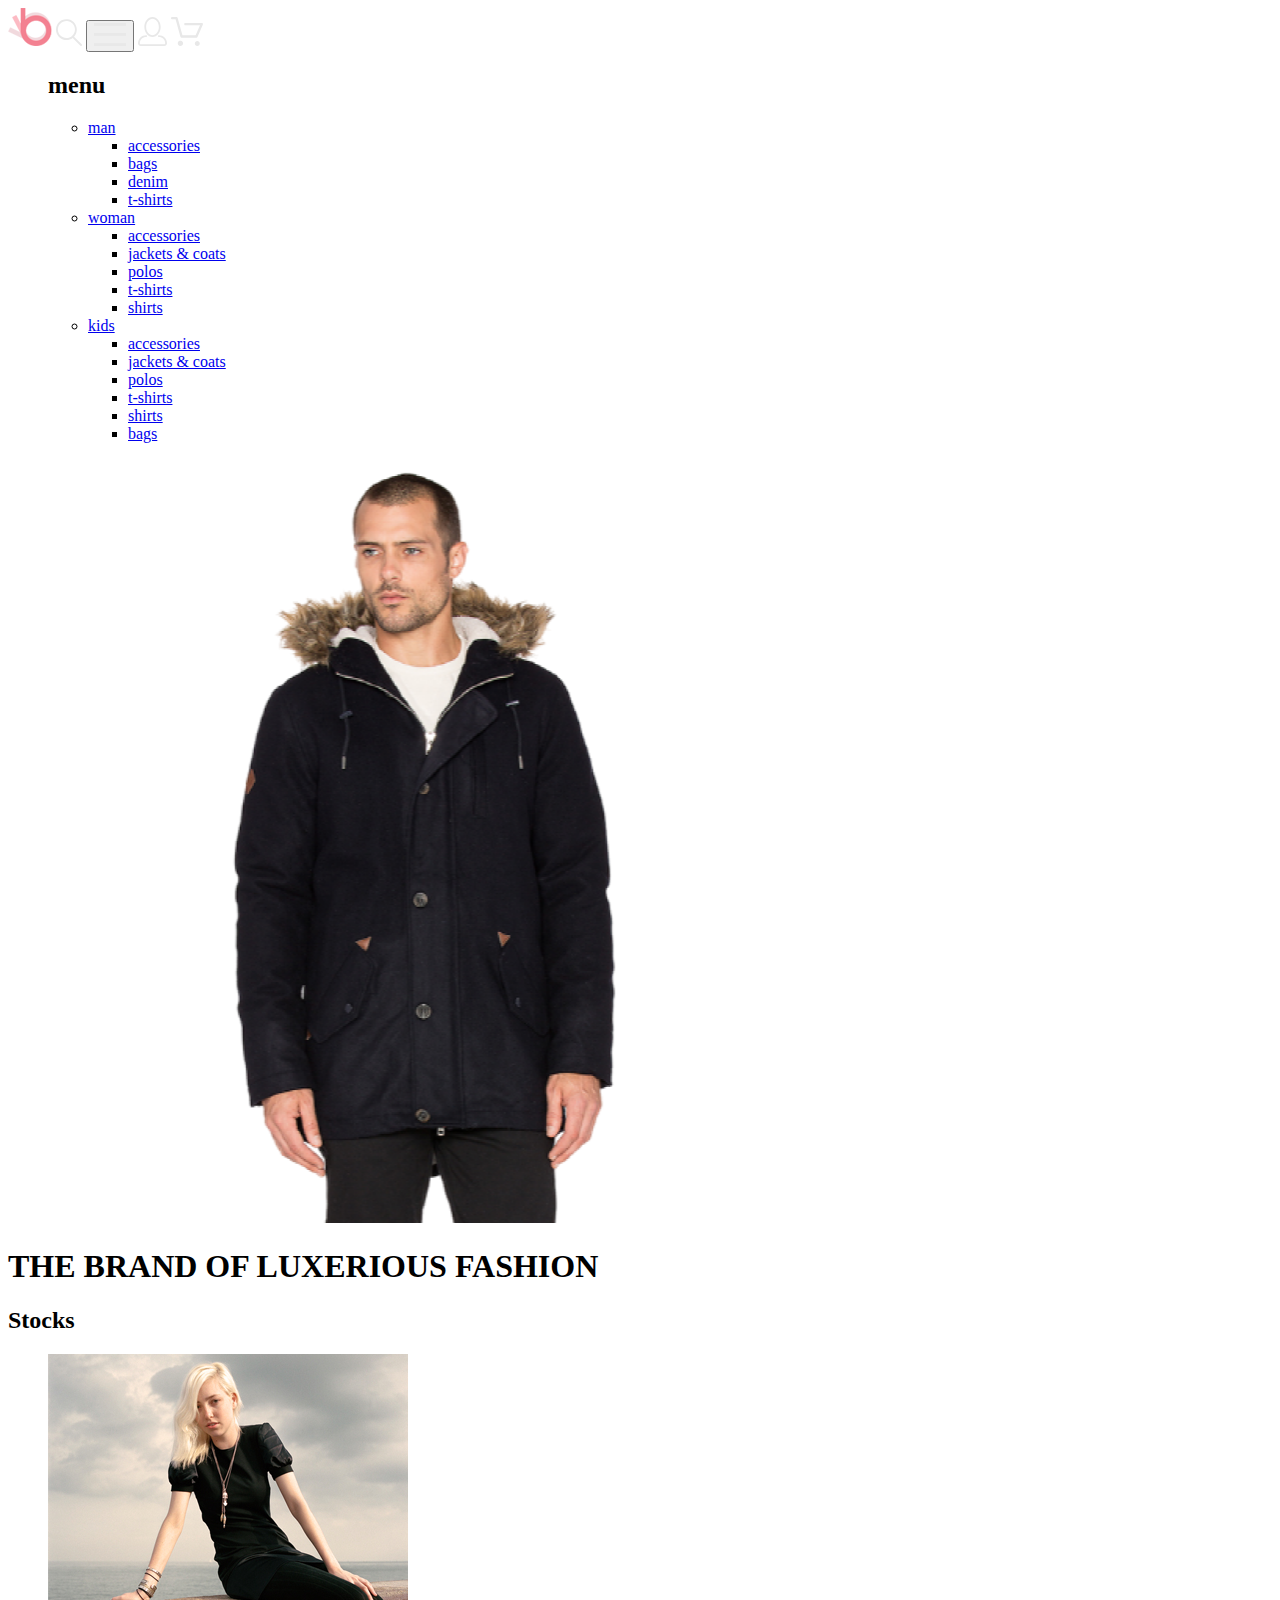
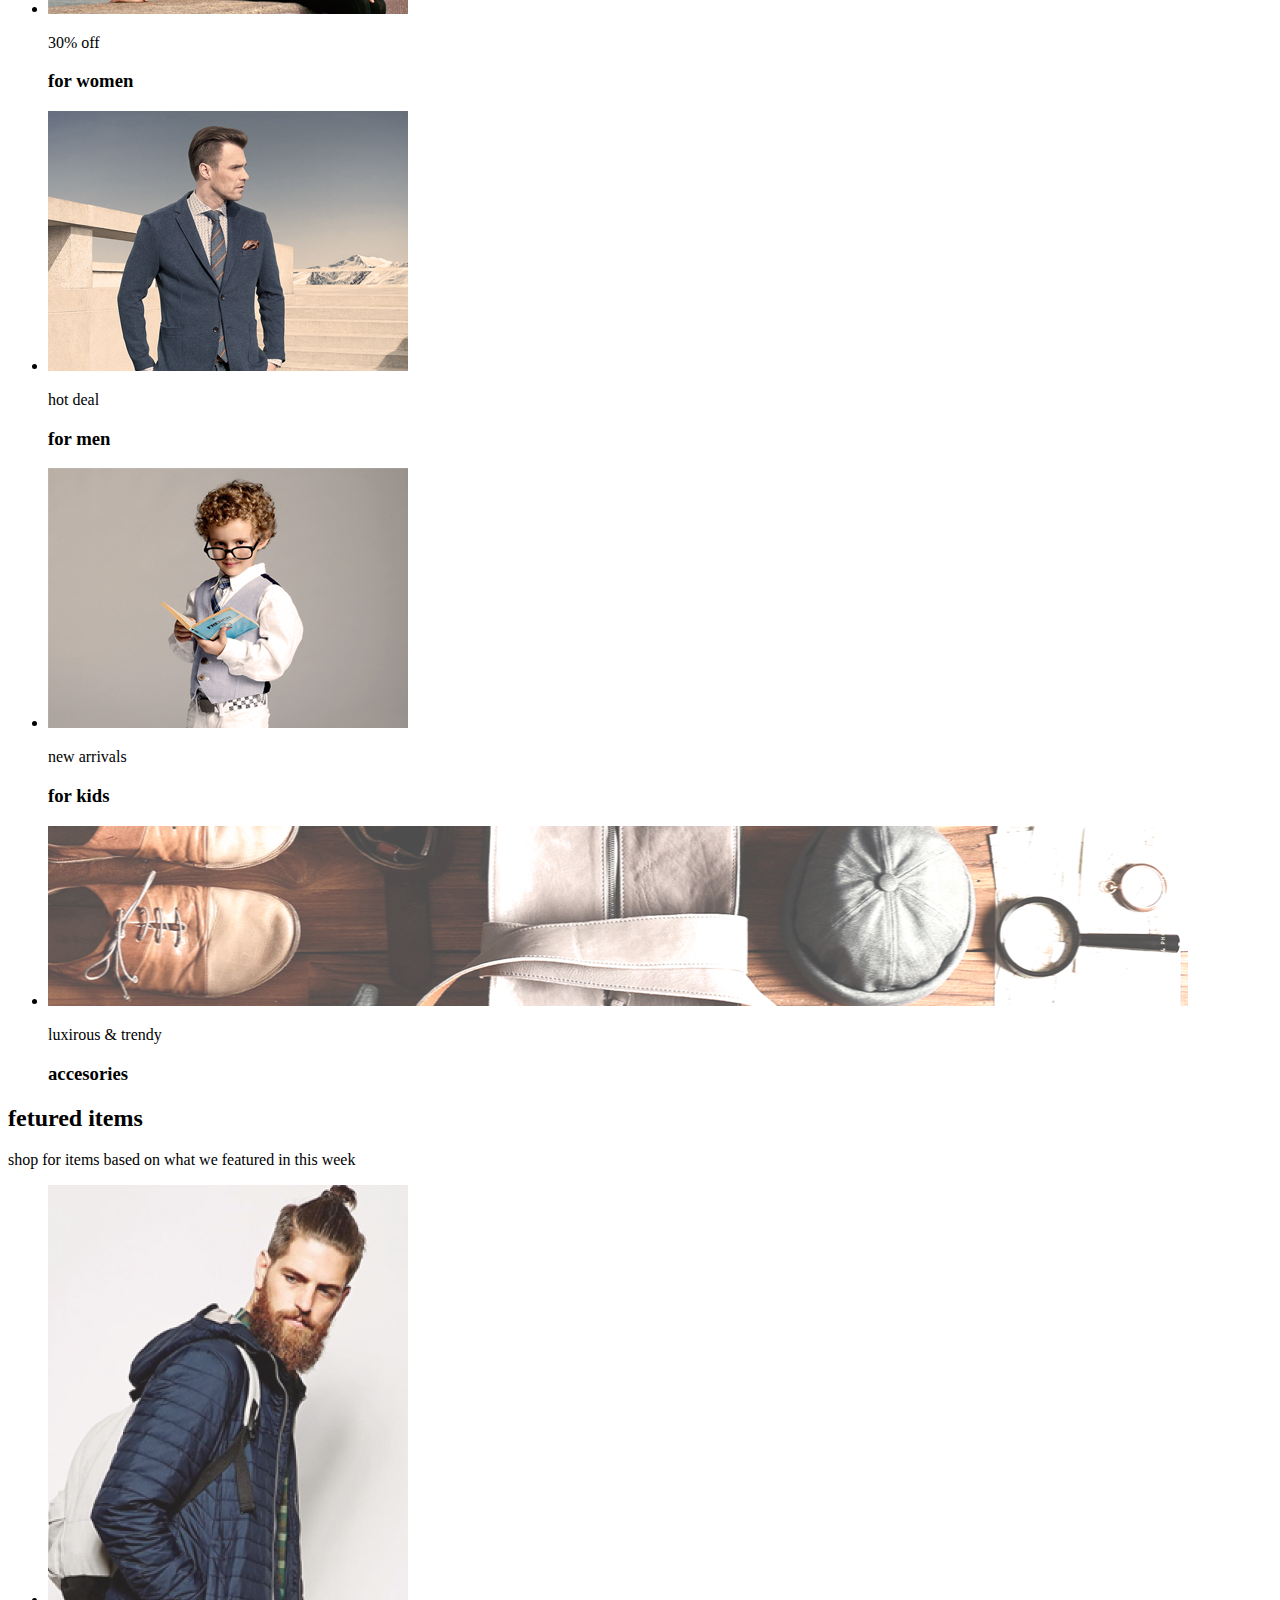
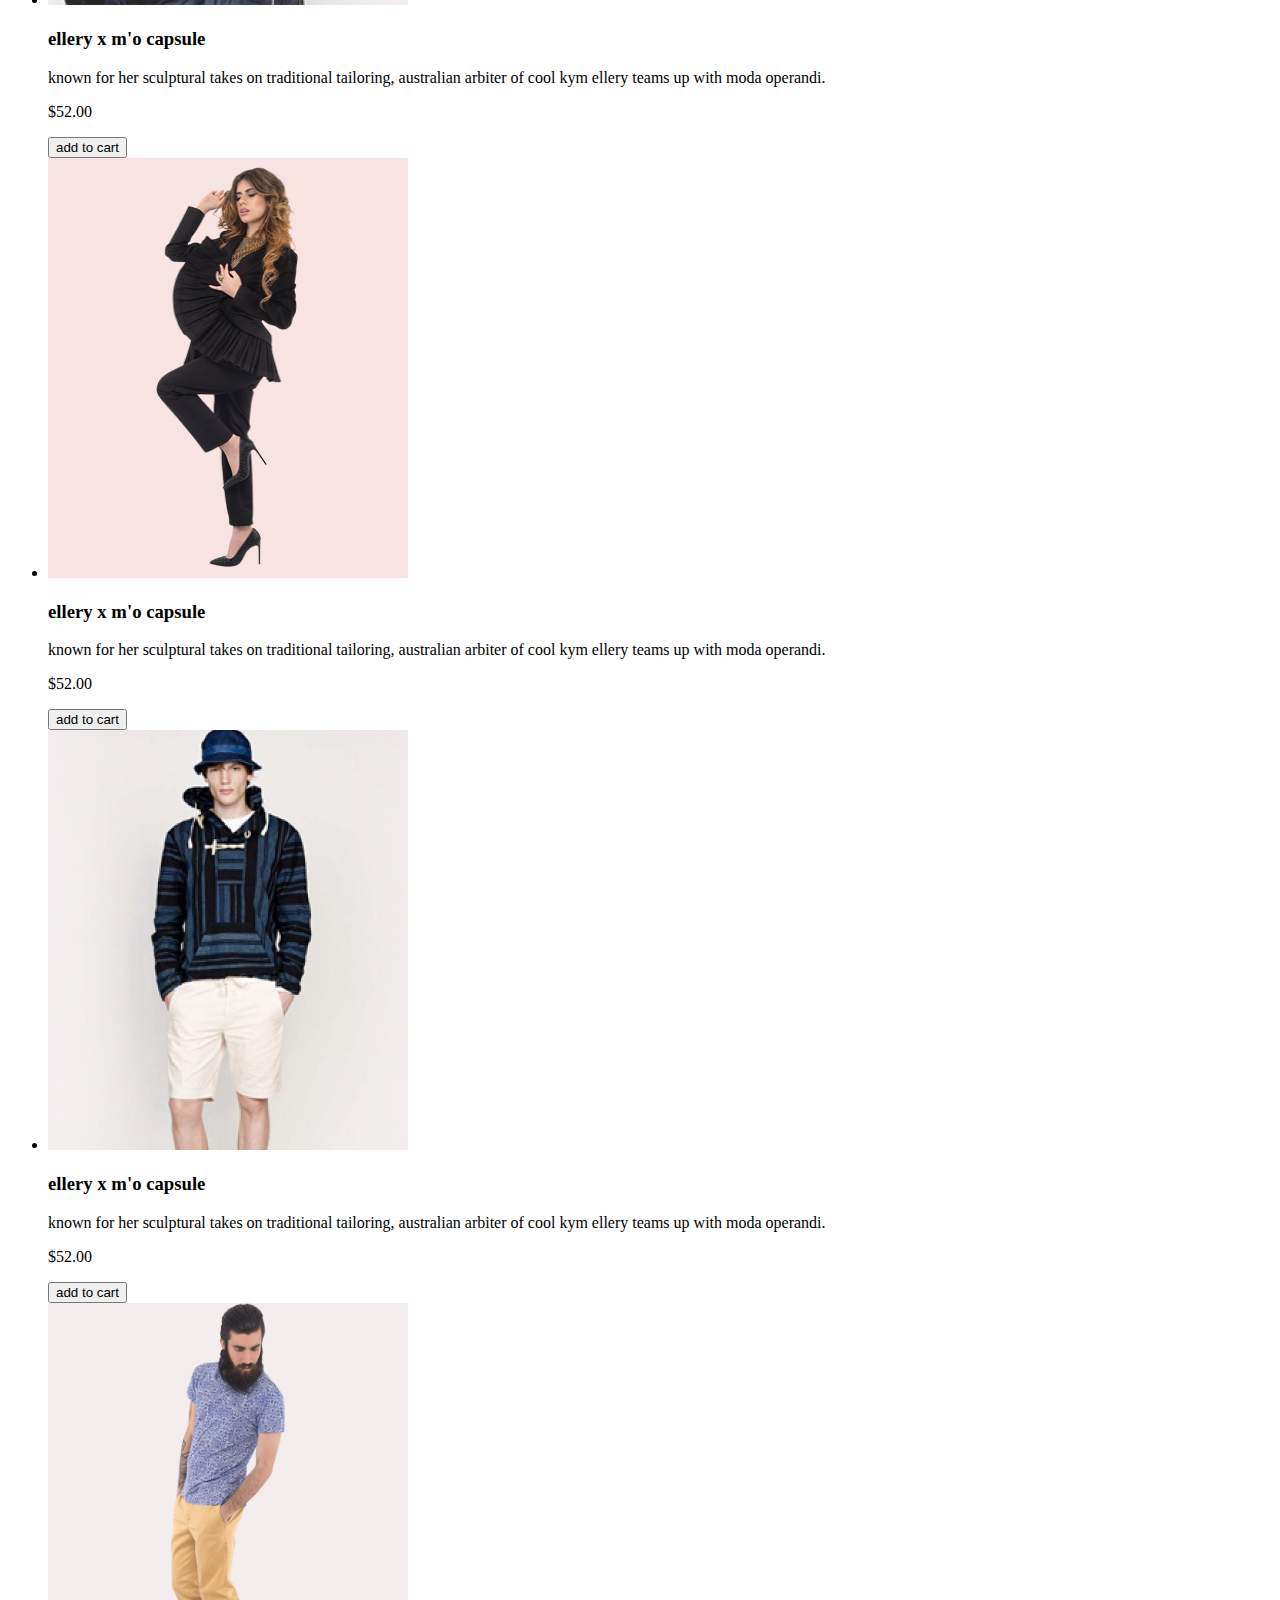
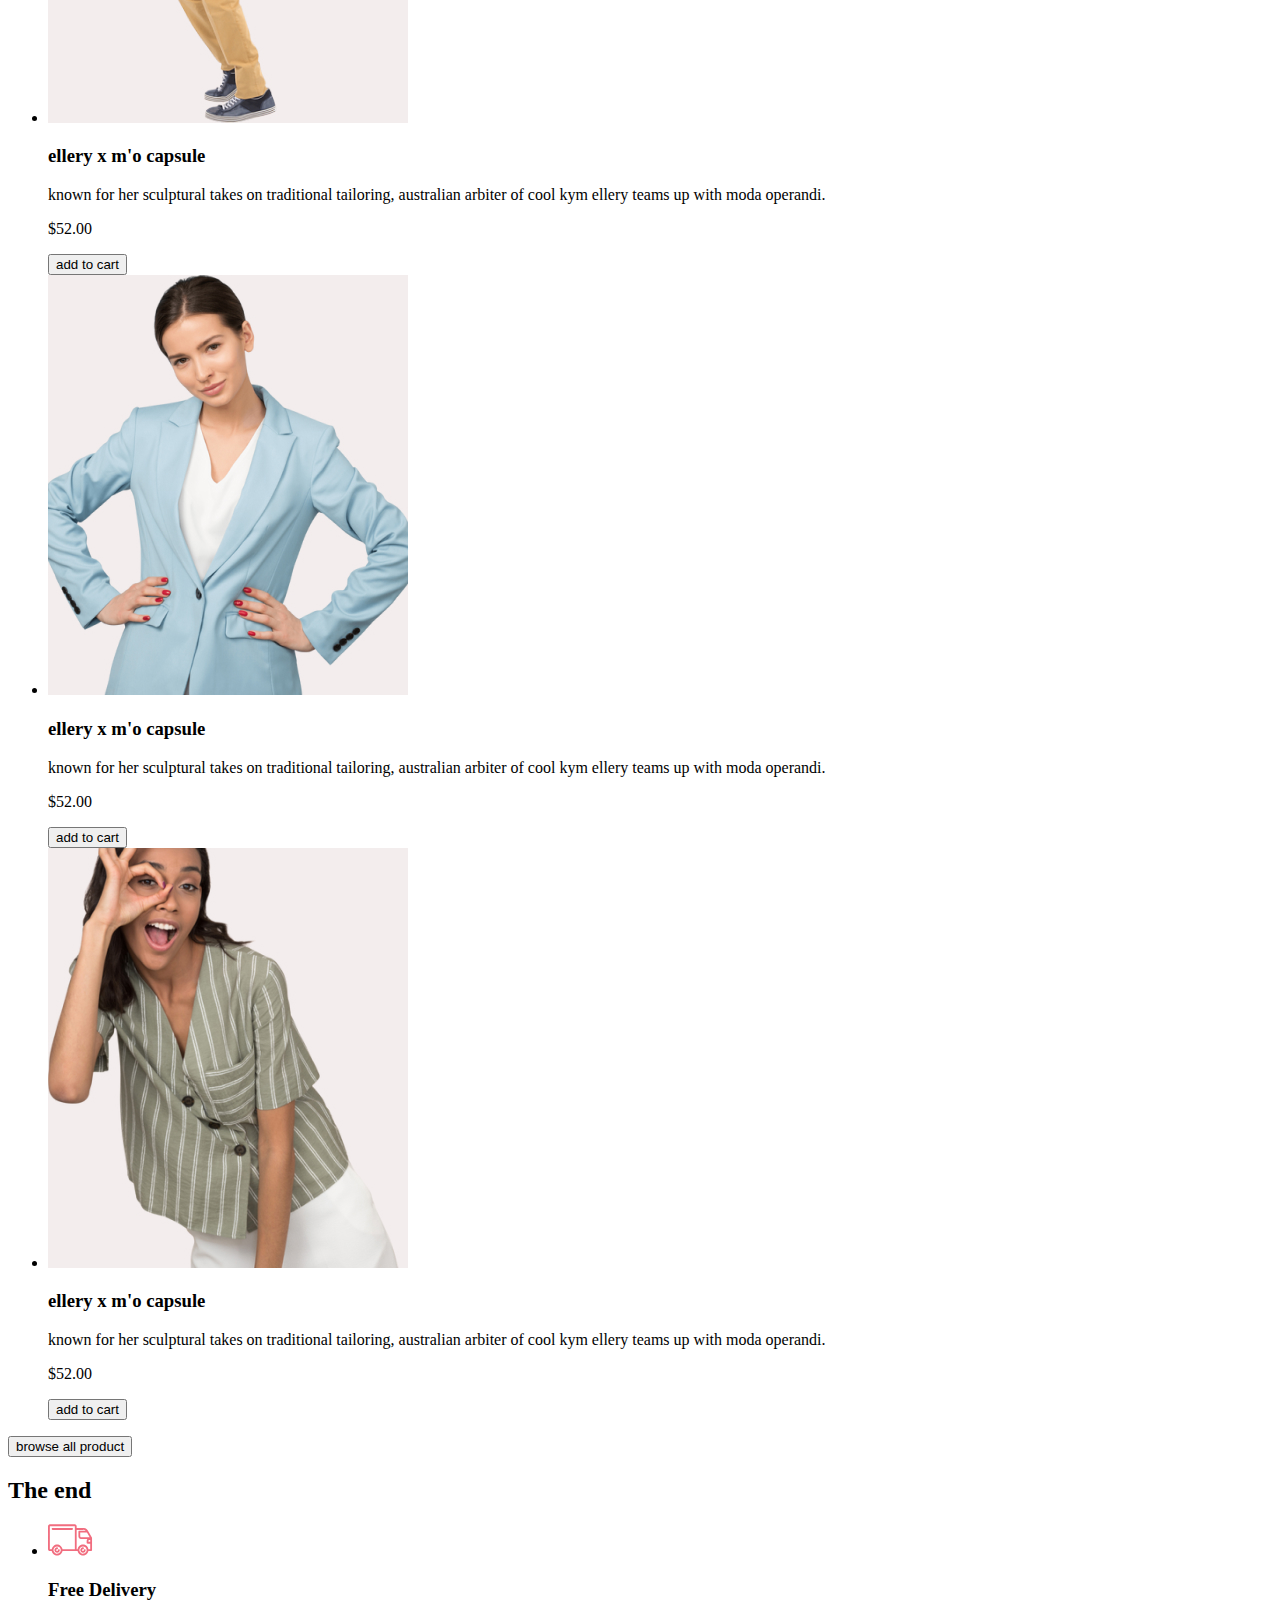
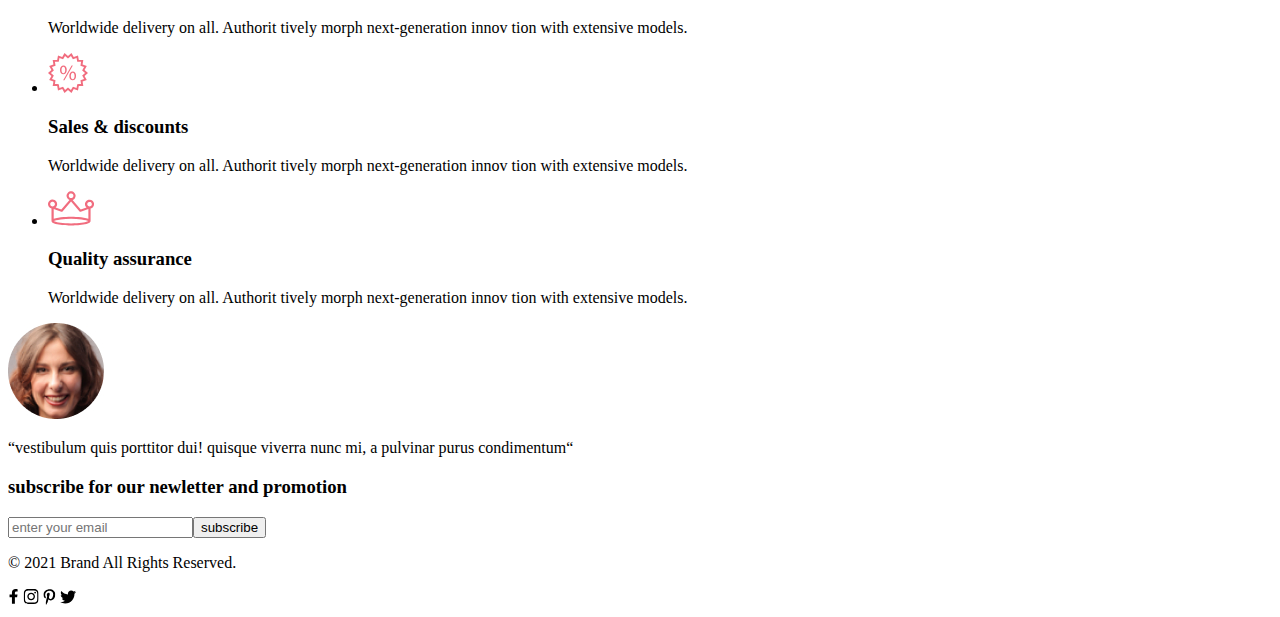
==== index.html @ 16bb8fae "first commit" ====
<!DOCTYPE html>
<html lang="en">

<head>
    <meta charset="UTF-8">
    <meta name="viewport" content="width=device-width, initial-scale=1.0">
    <title>Shop</title>
</head>

<body>

    <header>
        <nav>
            <img src="img/logo.svg" alt="logotype" width="44" height="38">
            <img src="img/lupa.svg" alt="Loupe" width="26" height="27">
            <button type="button"><img src="img/burger.svg" alt="burger" width="32" height="23"></button>
            <a href="#"><img src="img/person.svg" alt="registration" width="29" height="29"></a>
            <a href="#"><img src="img/basket.svg" alt="cart" width="32" height="29"></a>
            <menu>
                <h2>menu</h2>
                <ul>
                    <li><a href="#">man</a></li>
                    <ul>
                        <li><a href="#">accessories</a></li>
                        <li><a href="#">bags</a></li>
                        <li><a href="#">denim</a></li>
                        <li><a href="#">t-shirts</a></li>
                    </ul>
                    <li><a href="#">woman</a></li>
                    <ul>
                        <li><a href="#">accessories</a></li>
                        <li><a href="#">jackets & coats</a></li>
                        <li><a href="#">polos</a></li>
                        <li><a href="#">t-shirts</a></li>
                        <li><a href="#">shirts</a></li>
                    </ul>
                    <li><a href="#">kids</a></li>
                    <ul>
                        <li><a href="#">accessories</a></li>
                        <li><a href="#">jackets & coats</a></li>
                        <li><a href="#">polos</a></li>
                        <li><a href="#">t-shirts</a></li>
                        <li><a href="#">shirts</a></li>
                        <li><a href="#">bags</a></li>
                    </ul>
                </ul>
            </menu>
        </nav>

    </header>
    <main>
        <section>
            <img src="img/man.png" alt="man" width="800" height="764">
            <h1>THE BRAND
                OF LUXERIOUS FASHION</h1>
        </section>
        <h2>Stocks</h2>
        <ul>
            <li>
                <img src="img/for_women.jpg" alt="for_women" width="360" height="260">
                <p>30% off</p>
                <h3>for women</h3>
            </li>
            <li>
                <img src="img/for_men.jpg" alt="for_men" width="360" height="260">
                <p>hot deal</p>
                <h3>for men</h3>
            </li>
            <li>
                <img src="img/for_kids.jpg" alt="for_kids" width="360" height="260">
                <p>new arrivals </p>
                <h3>for kids</h3>
            </li>
            <li>
                <img src="img/ACCESORIES.jpg" alt="accesories" width="1140" height="180">
                <p>luxirous & trendy </p>
                <h3>accesories</h3>
            </li>
        </ul>
        <section>
            <h2>fetured items</h2>
            <p>shop for items based on what we featured in this week</p>
            <ul>
                <li>
                    <img src="img/product_1.jpg" alt="product_1" width="360" height="420">
                    <h3>ellery x m'o capsule</h3>
                    <p>known for her sculptural takes on traditional tailoring, australian arbiter of cool kym ellery
                        teams up with moda operandi.</p>
                    <p class="price">$52.00</p>
                    <button type="button">add to cart</button>
                </li>
                <li>
                    <img src="img/product_2.jpg" alt="product_2" width="360" height="420">
                    <h3>ellery x m'o capsule</h3>
                    <p>known for her sculptural takes on traditional tailoring, australian arbiter of cool kym ellery
                        teams up with moda operandi.</p>
                    <p class="price">$52.00</p>
                    <button type="button">add to cart</button>
                </li>
                <li>
                    <img src="img/product_3.jpg" alt="product_3" width="360" height="420">
                    <h3>ellery x m'o capsule</h3>
                    <p>known for her sculptural takes on traditional tailoring, australian arbiter of cool kym ellery
                        teams up with moda operandi.</p>
                    <p class="price">$52.00</p>
                    <button type="button">add to cart</button>
                </li>
                <li>
                    <img src="img/product_4.jpg" alt="product_4" width="360" height="420">
                    <h3>ellery x m'o capsule</h3>
                    <p>known for her sculptural takes on traditional tailoring, australian arbiter of cool kym ellery
                        teams up with moda operandi.</p>
                    <p class="price">$52.00</p>
                    <button type="button">add to cart</button>
                </li>
                <li>
                    <img src="img/product_5.jpg" alt="product_5" width="360" height="420">
                    <h3>ellery x m'o capsule</h3>
                    <p>known for her sculptural takes on traditional tailoring, australian arbiter of cool kym ellery
                        teams up with moda operandi.</p>
                    <p class="price">$52.00</p>
                    <button type="button">add to cart</button>
                </li>
                <li>
                    <img src="img/product_6.jpg" alt="product_6" width="360" height="420">
                    <h3>ellery x m'o capsule</h3>
                    <p>known for her sculptural takes on traditional tailoring, australian arbiter of cool kym ellery
                        teams up with moda operandi.</p>
                    <p class="price">$52.00</p>
                    <button type="button">add to cart</button>
                </li>
            </ul>
            <button type="button">browse all product</button>
        </section>

    </main>
    <footer>
        <h2>The end</h2>
        <div class="darkside">
            <ul>
                <li>
                    <img src="img/delivery.svg" alt="delivery" width="45" height="32">
                    <h3>Free Delivery</h3>
                    <p>Worldwide delivery on all. Authorit tively morph next-generation innov tion with extensive
                        models.</p>
                </li>
                <li>
                    <img src="img/sales.svg" alt="sales" width="40" height="40">
                    <h3>Sales & discounts</h3>
                    <p>Worldwide delivery on all. Authorit tively morph next-generation innov tion with extensive
                        models.</p>
                </li>
                <li>
                    <img src="img/quality.svg" alt="quality" width="47" height="35">
                    <h3>Quality assurance</h3>
                    <p>Worldwide delivery on all. Authorit tively morph next-generation innov tion with extensive
                        models.</p>
                </li>
            </ul>
        </div>
        <div class="whiteside">
            <img src="img/girl.jpg" alt="girl" width="96" height="96">
            <p>“vestibulum quis porttitor dui! quisque viverra nunc mi, a pulvinar purus condimentum“</p>
            <h3>subscribe
                for our newletter and promotion</h3>
            <input type="text" placeholder="enter your email"><button type="submit">subscribe</button>
        </div>
        <div class="downside">
            <p>© 2021 Brand All Rights Reserved.</p>
            <a href="#"><img src="img/facebook.svg" alt="facebook"></a>
            <a href="#"><img src="img/instagram.svg" alt="instagram"></a>
            <a href="#"><img src="img/pinterest.svg" alt="pinterest"></a>
            <a href="#"><img src="img/twitter.svg" alt="twitter"></a>
        </div>
    </footer>
</body>

</html>
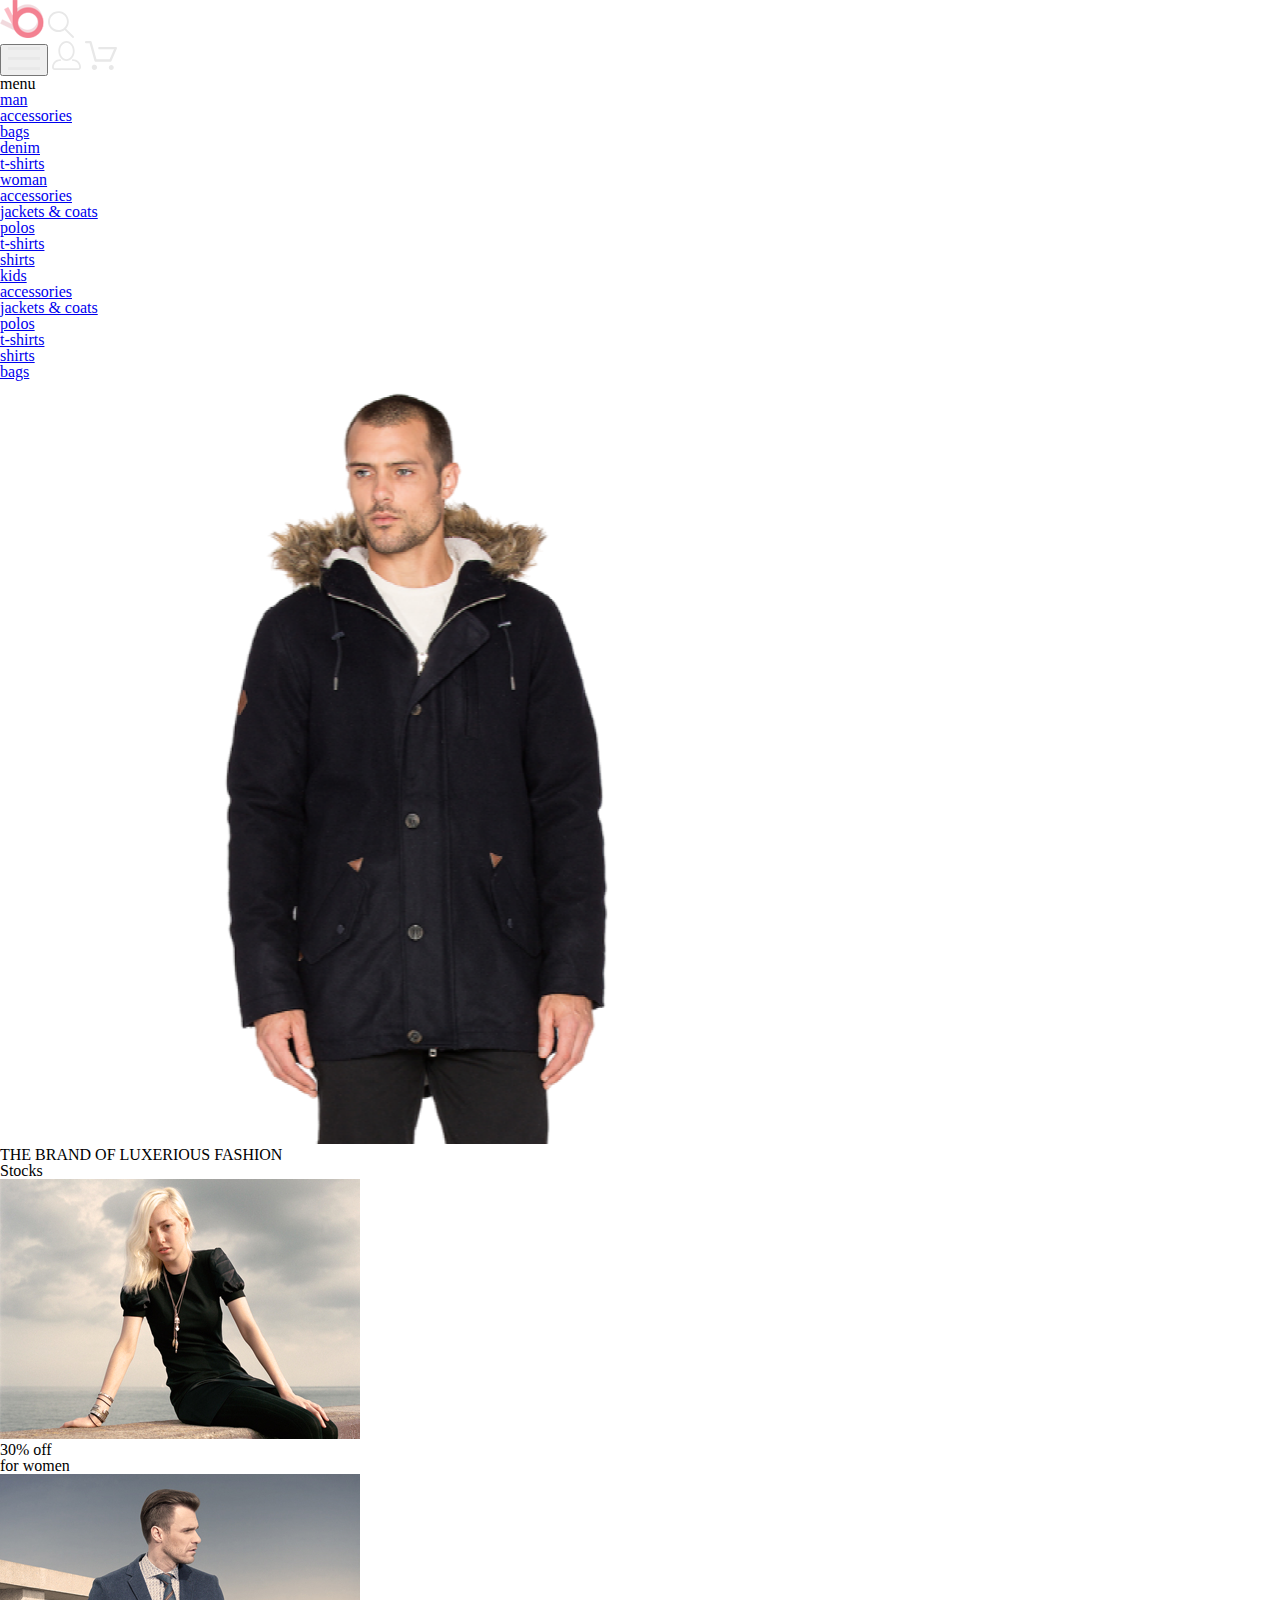
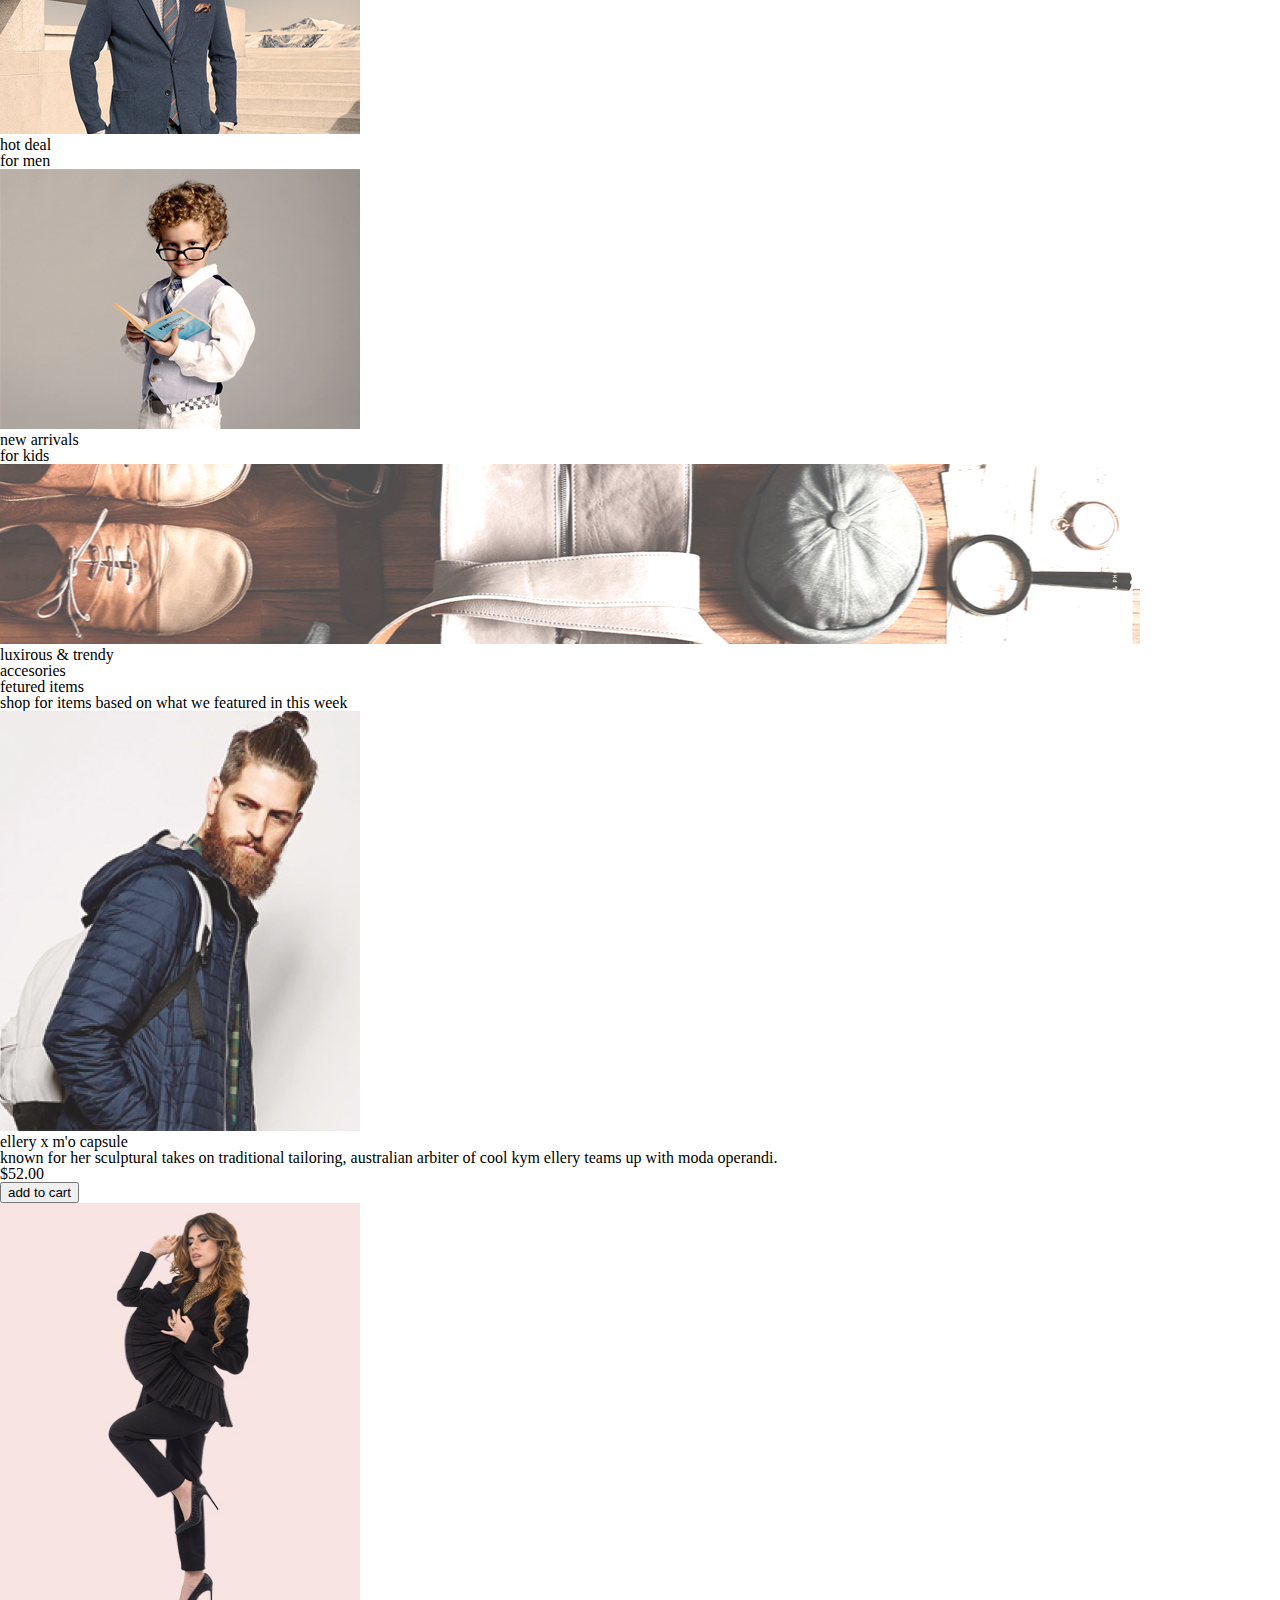
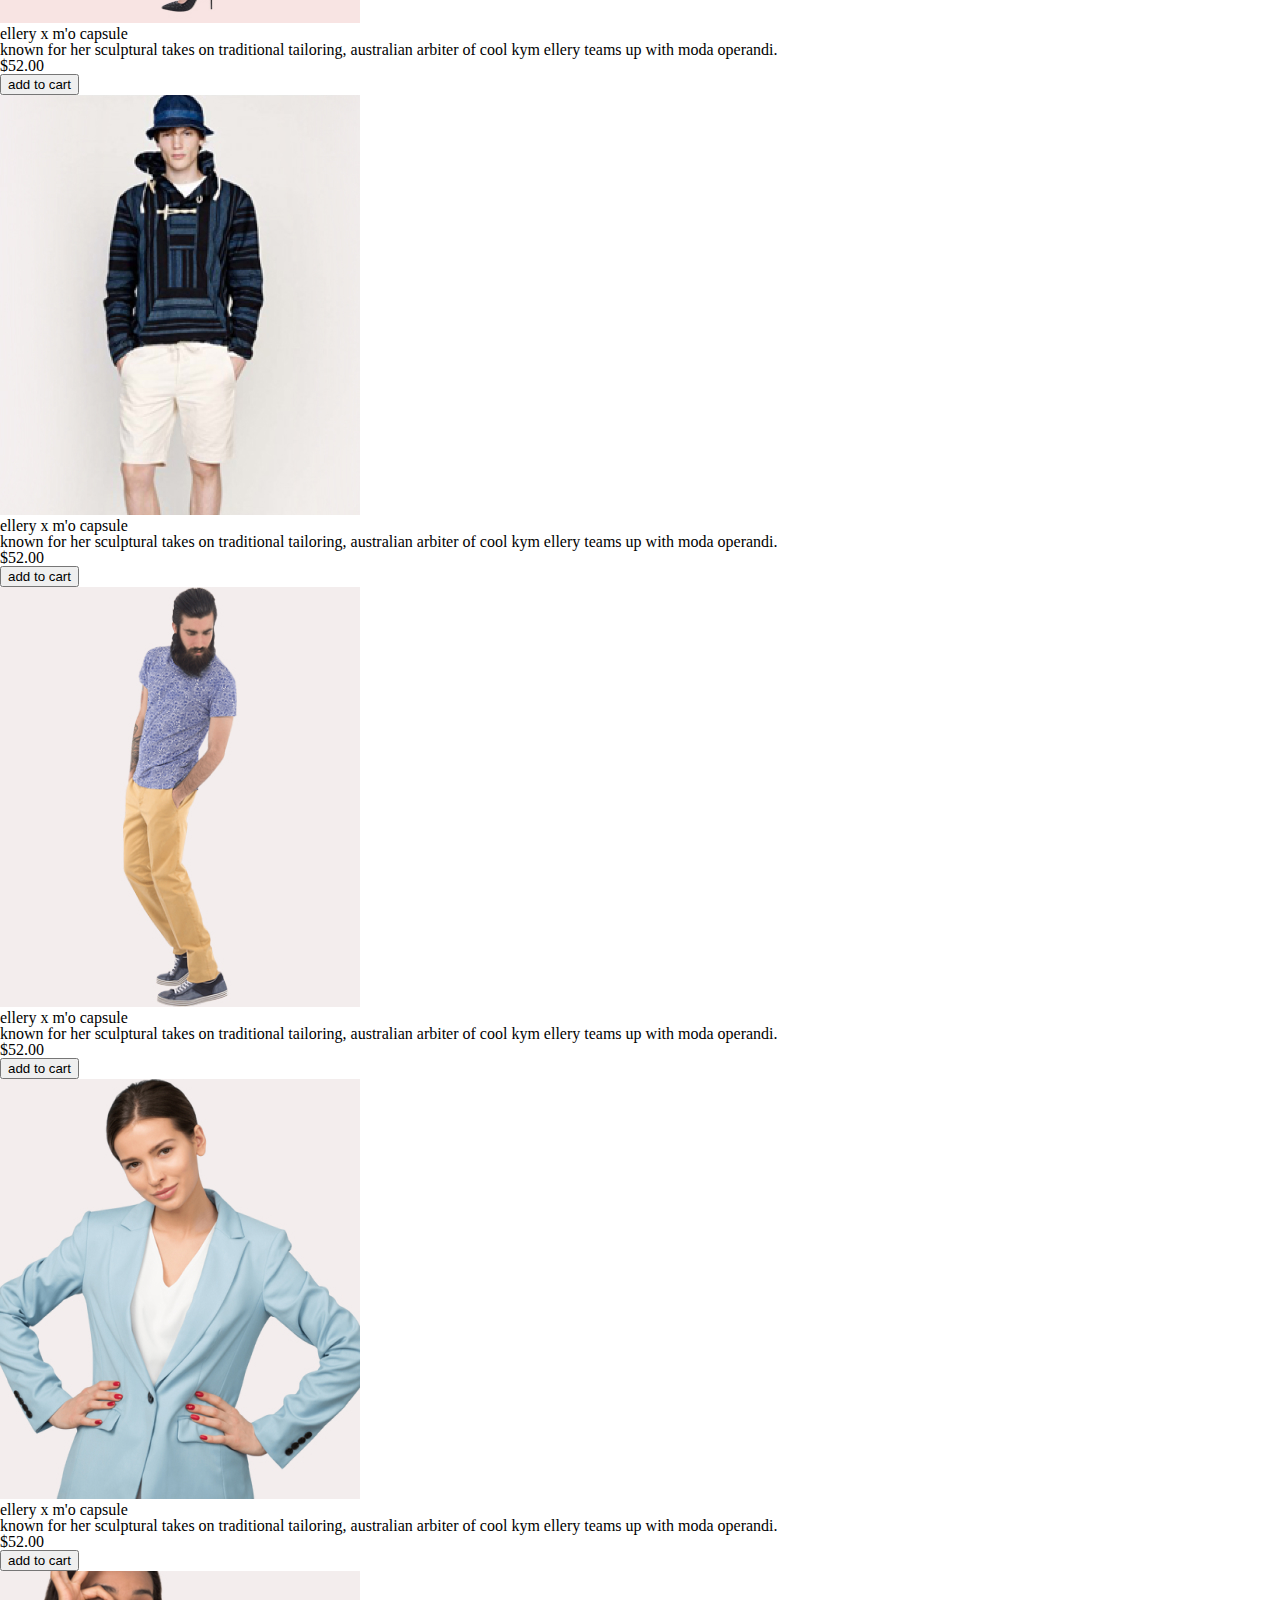
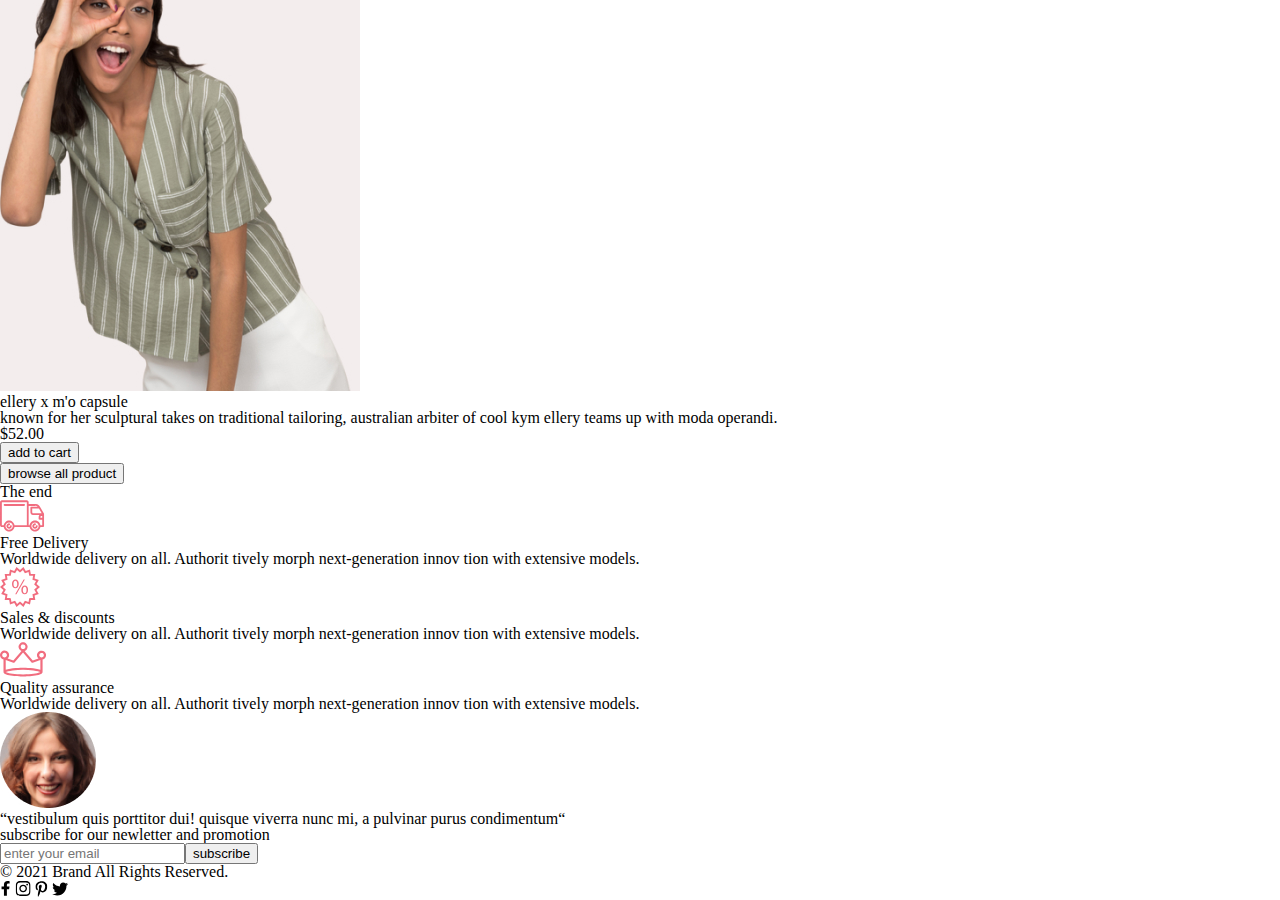
==== commit ac724313: "добавила в течении урока обновления" ====
--- a/index.html
+++ b/index.html
@@ -4,6 +4,8 @@
 <head>
     <meta charset="UTF-8">
     <meta name="viewport" content="width=device-width, initial-scale=1.0">
+    <link rel="stylesheet" href="css/reset.css">
+    <link rel="stylesheet" href="css/style.css">
     <title>Shop</title>
 </head>
 
@@ -11,11 +13,16 @@
 
     <header>
         <nav>
-            <img src="img/logo.svg" alt="logotype" width="44" height="38">
-            <img src="img/lupa.svg" alt="Loupe" width="26" height="27">
-            <button type="button"><img src="img/burger.svg" alt="burger" width="32" height="23"></button>
-            <a href="#"><img src="img/person.svg" alt="registration" width="29" height="29"></a>
-            <a href="#"><img src="img/basket.svg" alt="cart" width="32" height="29"></a>
+            <div class="header container">
+                <div class="header__control"> <img src="img/logo.svg" alt="logotype" width="44" height="38">
+                    <img src="img/lupa.svg" alt="Loupe" width="26" height="27">
+                </div>
+                <div class="header__control">
+                    <button type="button"><img src="img/burger.svg" alt="burger" width="32" height="23"></button>
+                    <a href="#"><img src="img/person.svg" alt="registration" width="29" height="29"></a>
+                    <a href="#"><img src="img/basket.svg" alt="cart" width="32" height="29"></a>
+                </div>
+            </div>
             <menu>
                 <h2>menu</h2>
                 <ul>
--- a/css/style.css
+++ b/css/style.css
@@ -0,0 +1,5 @@
+.container {}
+
+.header {}
+
+.header__control {}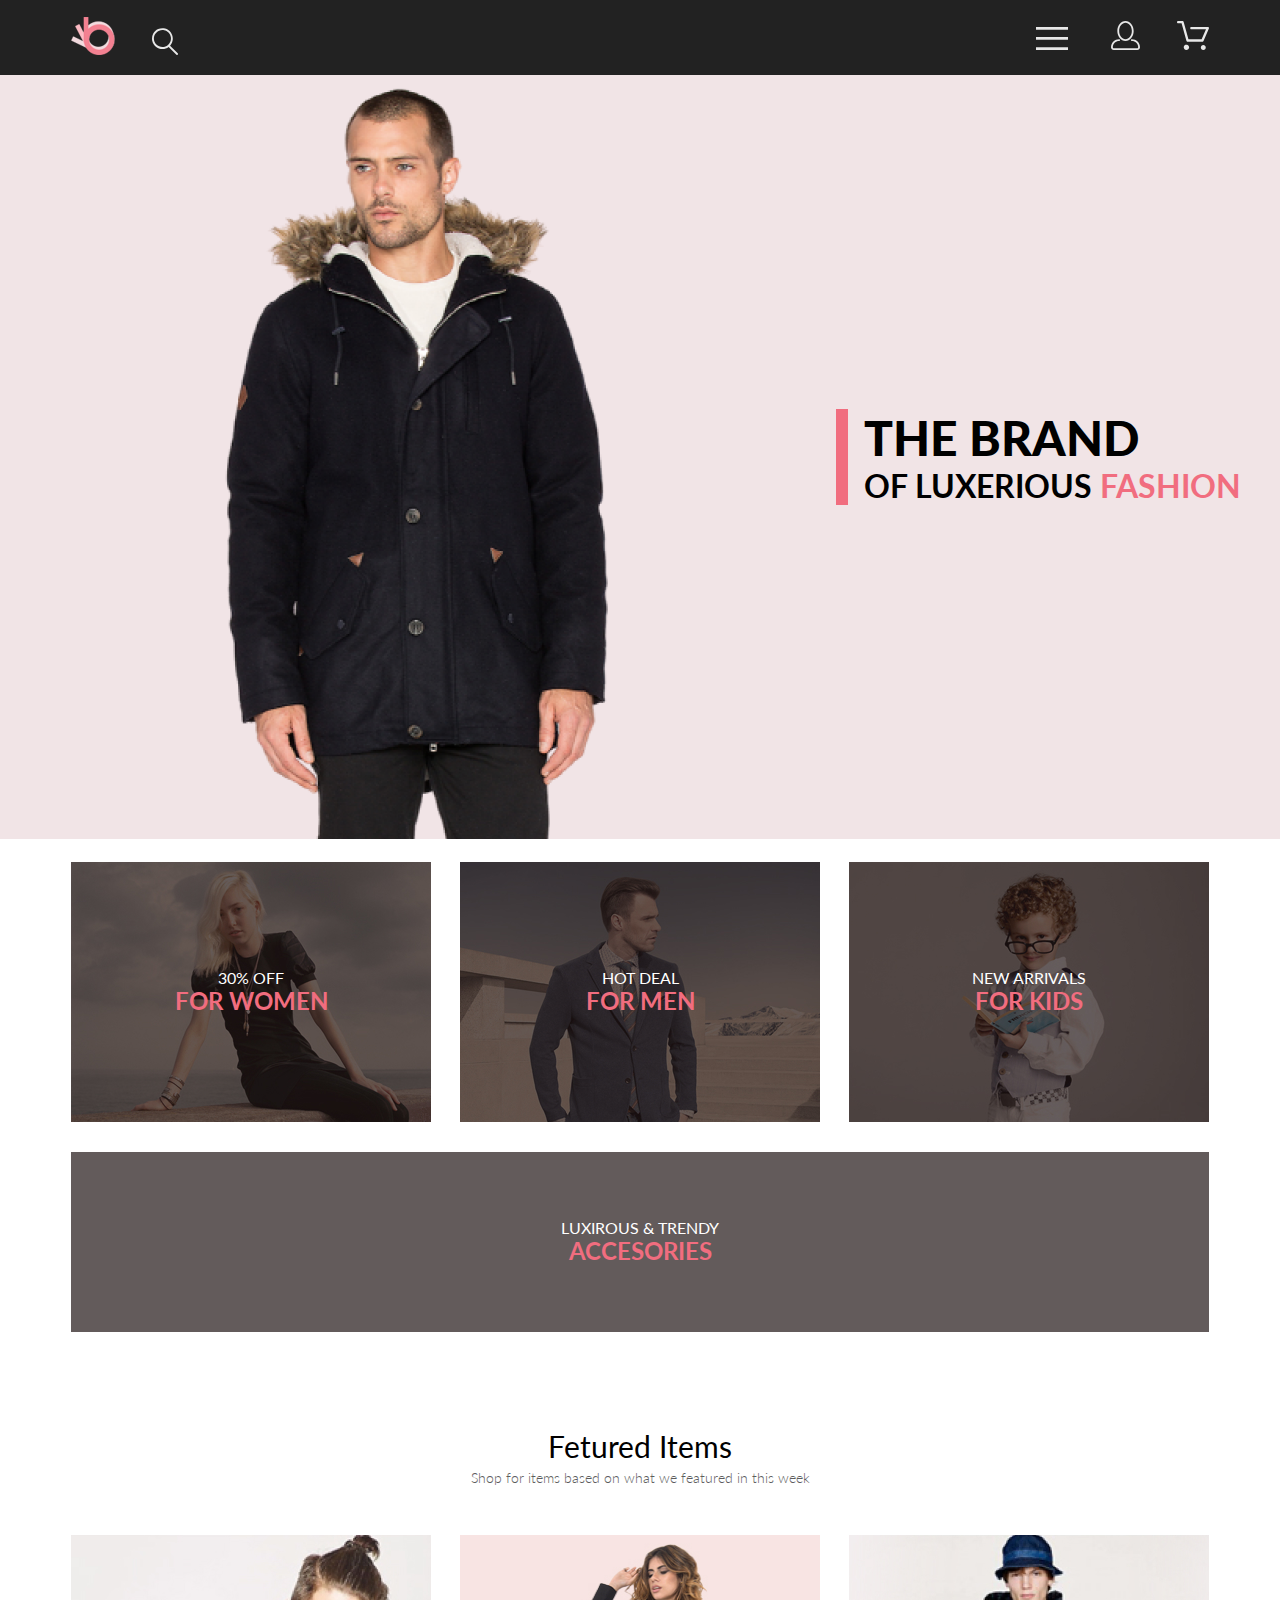
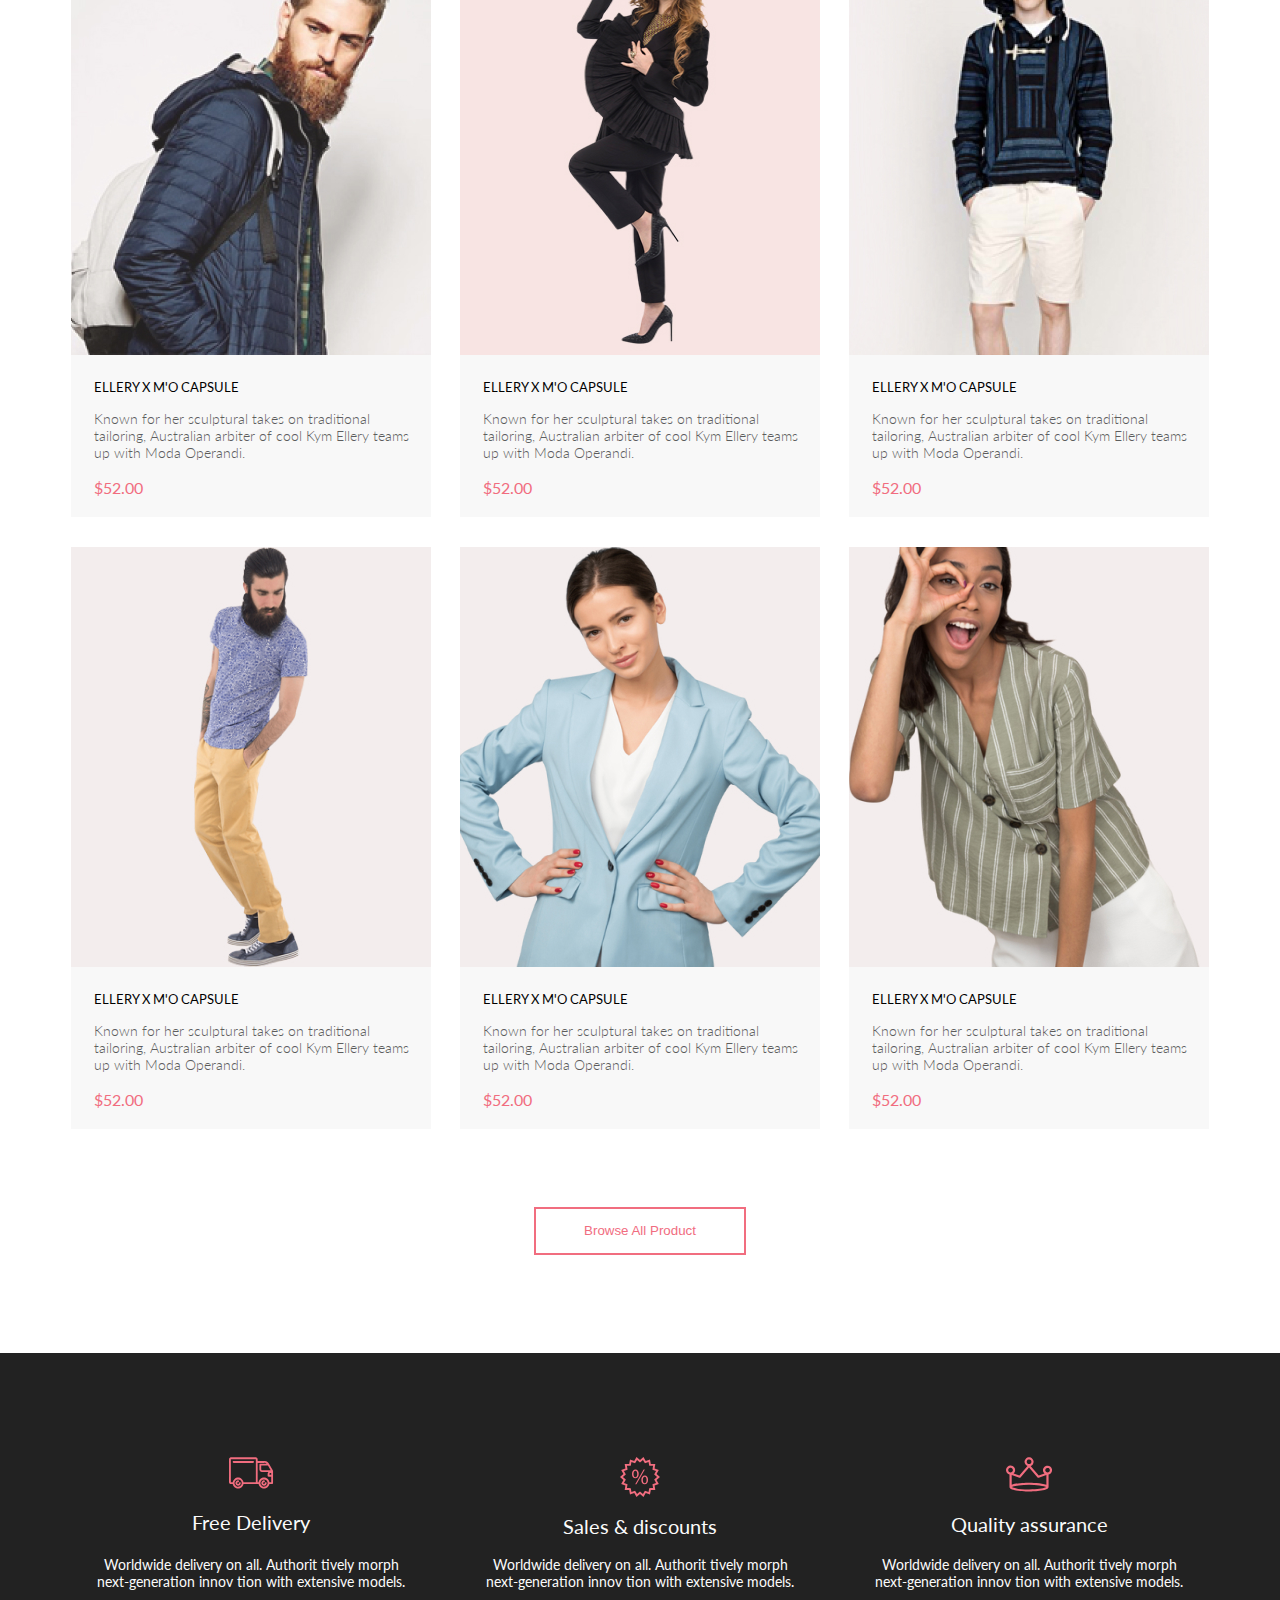
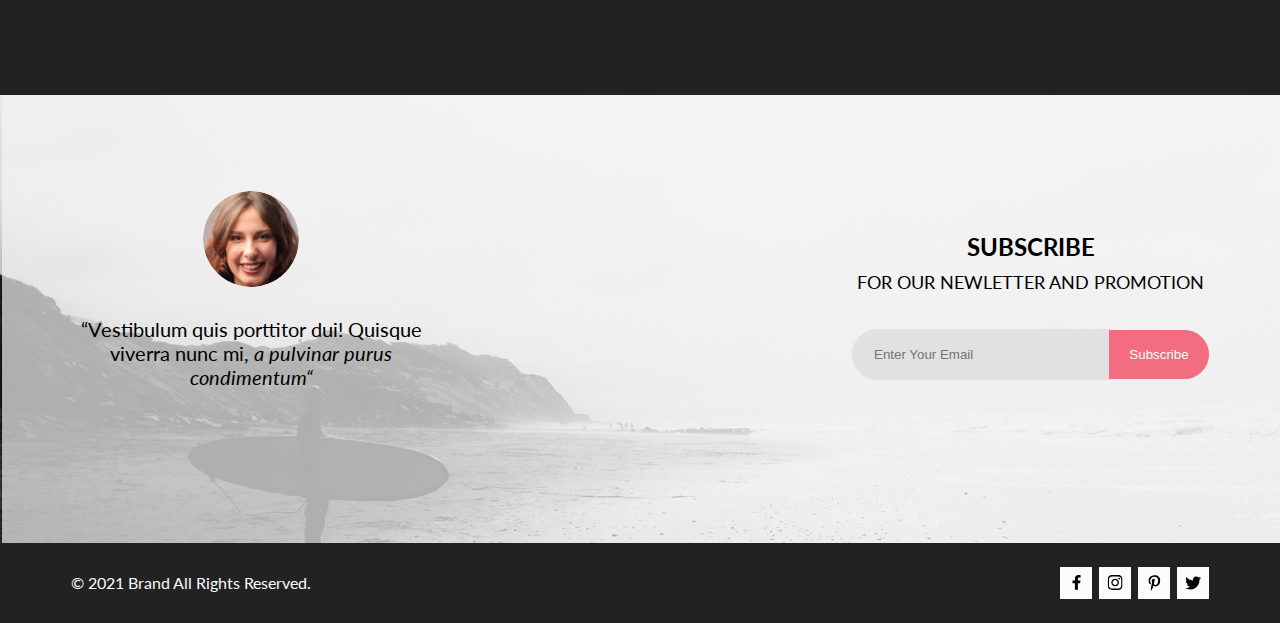
==== commit 59b092d9: "сделала ресайз, урок 5" ====
--- a/index.html
+++ b/index.html
@@ -6,178 +6,284 @@
     <meta name="viewport" content="width=device-width, initial-scale=1.0">
     <link rel="stylesheet" href="css/reset.css">
     <link rel="stylesheet" href="css/style.css">
+    <link rel="preconnect" href="https://fonts.googleapis.com">
+    <link rel="preconnect" href="https://fonts.gstatic.com" crossorigin>
+    <link
+        href="https://fonts.googleapis.com/css2?family=Lato:ital,wght@0,100;0,300;0,400;0,700;0,900;1,100;1,300;1,400;1,700;1,900&display=swap"
+        rel="stylesheet">
     <title>Shop</title>
 </head>
 
 <body>
 
     <header>
-        <nav>
-            <div class="header container">
-                <div class="header__control"> <img src="img/logo.svg" alt="logotype" width="44" height="38">
-                    <img src="img/lupa.svg" alt="Loupe" width="26" height="27">
+
+        <div class="header">
+            <div class="container">
+                <div class="header_wrapper">
+                    <div class="header__control">
+                        <a href="index.html"><img src="img/logo.svg" alt="logotype" width="44" height="38"></a> <img
+                            class="header__icon" src="img/lupa.svg" alt="Loupe" width="26" height="27">
+                    </div>
+                    <div class="header__control">
+                        <button class="header__button" type="button"><img src="img/burger.svg" alt="burger" width="32"
+                                height="23"></button>
+                        <menu class="focusmenu">
+                            <button class="menu__close"><img src="img/close.svg" alt="close"></button>
+                            <h2 class="menu">menu</h2>
+                            <ul>
+                                <li><a href="#" class="menu__title">man</a></li>
+                                <ul class="menu__point">
+                                    <li class="menu__focuspoint"><a href="#">accessories</a></li>
+                                    <li class="menu__focuspoint"><a href="#">bags</a></li>
+                                    <li class="menu__focuspoint"><a href="#">denim</a></li>
+                                    <li class="menu__focuspoint"><a href="#">t-shirts</a></li>
+                                </ul>
+                                <li><a href="#" class="menu__title">woman</a></li>
+                                <ul class="menu__point">
+                                    <li class="menu__focuspoint"><a href="#">accessories</a></li>
+                                    <li class="menu__focuspoint"><a href="#">jackets & coats</a></li>
+                                    <li class="menu__focuspoint"><a href="#">polos</a></li>
+                                    <li class="menu__focuspoint"><a href="#">t-shirts</a></li>
+                                    <li class="menu__focuspoint"><a href="#">shirts</a></li>
+                                </ul>
+                                <li><a href="#" class="menu__title">kids</a></li>
+                                <ul class="menu__point">
+                                    <li class="menu__focuspoint"><a href="#">accessories</a></li>
+                                    <li class="menu__focuspoint"><a href="#">jackets & coats</a></li>
+                                    <li class="menu__focuspoint"><a href="#">polos</a></li>
+                                    <li class="menu__focuspoint"><a href="#">t-shirts</a></li>
+                                    <li class="menu__focuspoint"><a href="#">shirts</a></li>
+                                    <li class="menu__focuspoint"><a href="#">bags</a></li>
+                                </ul>
+                            </ul>
+                        </menu>
+
+                        <a href="registration.html"><img class="header__icon" src="img/person.svg" alt="registration"
+                                width="29" height="29"></a>
+                        <a href="#"><img src="img/basket.svg" alt="cart" width="32" height="29"></a>
+                    </div>
                 </div>
-                <div class="header__control">
-                    <button type="button"><img src="img/burger.svg" alt="burger" width="32" height="23"></button>
-                    <a href="#"><img src="img/person.svg" alt="registration" width="29" height="29"></a>
-                    <a href="#"><img src="img/basket.svg" alt="cart" width="32" height="29"></a>
-                </div>
-            </div>
-            <menu>
-                <h2>menu</h2>
-                <ul>
-                    <li><a href="#">man</a></li>
-                    <ul>
-                        <li><a href="#">accessories</a></li>
-                        <li><a href="#">bags</a></li>
-                        <li><a href="#">denim</a></li>
-                        <li><a href="#">t-shirts</a></li>
-                    </ul>
-                    <li><a href="#">woman</a></li>
-                    <ul>
-                        <li><a href="#">accessories</a></li>
-                        <li><a href="#">jackets & coats</a></li>
-                        <li><a href="#">polos</a></li>
-                        <li><a href="#">t-shirts</a></li>
-                        <li><a href="#">shirts</a></li>
-                    </ul>
-                    <li><a href="#">kids</a></li>
-                    <ul>
-                        <li><a href="#">accessories</a></li>
-                        <li><a href="#">jackets & coats</a></li>
-                        <li><a href="#">polos</a></li>
-                        <li><a href="#">t-shirts</a></li>
-                        <li><a href="#">shirts</a></li>
-                        <li><a href="#">bags</a></li>
-                    </ul>
-                </ul>
-            </menu>
-        </nav>
+            </div>
+        </div>
 
     </header>
     <main>
-        <section>
-            <img src="img/man.png" alt="man" width="800" height="764">
-            <h1>THE BRAND
-                OF LUXERIOUS FASHION</h1>
+        <section class="brand">
+            <img class="brand__img" src="img/man.png" alt="man">
+            <div class="brand__maintitle">
+                <h1 class="brand__title">the brand
+                    <span class="brand__title-less">of luxerious <span class="brand__title-red">fashion</span></span>
+                </h1>
+            </div>
         </section>
-        <h2>Stocks</h2>
-        <ul>
-            <li>
-                <img src="img/for_women.jpg" alt="for_women" width="360" height="260">
-                <p>30% off</p>
-                <h3>for women</h3>
-            </li>
-            <li>
-                <img src="img/for_men.jpg" alt="for_men" width="360" height="260">
-                <p>hot deal</p>
-                <h3>for men</h3>
-            </li>
-            <li>
-                <img src="img/for_kids.jpg" alt="for_kids" width="360" height="260">
-                <p>new arrivals </p>
-                <h3>for kids</h3>
-            </li>
-            <li>
-                <img src="img/ACCESORIES.jpg" alt="accesories" width="1140" height="180">
-                <p>luxirous & trendy </p>
-                <h3>accesories</h3>
-            </li>
-        </ul>
-        <section>
-            <h2>fetured items</h2>
-            <p>shop for items based on what we featured in this week</p>
-            <ul>
-                <li>
+        <section class="offer container">
+            <h2 class="visually-hidden">Stocks</h2>
+            <ul class="offer__list">
+                <li class="offer__item offer__item--woman">
+                    <p>30% off</p>
+                    <h3 class="offer__word-pink">for women</h3>
+                </li>
+                <li class="offer__item offer__item--man">
+                    <p>hot deal</p>
+                    <h3 class="offer__word-pink">for men</h3>
+                </li>
+                <li class="offer__item offer__item--kids">
+                    <p>new arrivals </p>
+                    <h3 class="offer__word-pink">for kids</h3>
+                </li>
+                <li class="offer__item offer__item--accesories">
+                    <p>luxirous & trendy </p>
+                    <h3 class="offer__word-pink">accesories</h3>
+                </li>
+            </ul>
+        </section>
+        <section class="container catalog">
+            <h2 class="catalog__title">fetured items</h2>
+            <p class="catalog__title--p">Shop for items based on what we featured in this week</p>
+            <ul class="catalog__list">
+                <li class="catalog__product">
                     <img src="img/product_1.jpg" alt="product_1" width="360" height="420">
-                    <h3>ellery x m'o capsule</h3>
-                    <p>known for her sculptural takes on traditional tailoring, australian arbiter of cool kym ellery
-                        teams up with moda operandi.</p>
-                    <p class="price">$52.00</p>
-                    <button type="button">add to cart</button>
-                </li>
-                <li>
+                    <button class="catalog__product--addtocart" type="button"> <img src="img/basket.svg" alt="basket"
+                            width="26" height="24"> add to cart</button>
+                    <div class="catalog__product--text">
+                        <h3 class="catalog__product--name">ellery x m'o capsule</h3>
+                        <p class="catalog__product--p">Known for her sculptural takes on traditional tailoring,
+                            Australian
+                            arbiter of cool Kym Ellery teams up with Moda Operandi.</p>
+                        <p class="price">$52.00</p>
+                    </div>
+                </li>
+                <li class="catalog__product">
                     <img src="img/product_2.jpg" alt="product_2" width="360" height="420">
-                    <h3>ellery x m'o capsule</h3>
-                    <p>known for her sculptural takes on traditional tailoring, australian arbiter of cool kym ellery
-                        teams up with moda operandi.</p>
-                    <p class="price">$52.00</p>
-                    <button type="button">add to cart</button>
-                </li>
-                <li>
+                    <button class="catalog__product--addtocart" type="button"> <img src="img/basket.svg" alt="basket"
+                            width="26" height="24"> add to cart</button>
+                    <div class="catalog__product--text">
+                        <h3 class="catalog__product--name">ellery x m'o capsule</h3>
+                        <p class="catalog__product--p">Known for her sculptural takes on traditional tailoring,
+                            Australian
+                            arbiter of cool Kym Ellery teams up with Moda Operandi.</p>
+                        <p class="price">$52.00</p>
+                    </div>
+                </li>
+                <li class="catalog__product">
                     <img src="img/product_3.jpg" alt="product_3" width="360" height="420">
-                    <h3>ellery x m'o capsule</h3>
-                    <p>known for her sculptural takes on traditional tailoring, australian arbiter of cool kym ellery
-                        teams up with moda operandi.</p>
-                    <p class="price">$52.00</p>
-                    <button type="button">add to cart</button>
-                </li>
-                <li>
+                    <button class="catalog__product--addtocart" type="button"> <img src="img/basket.svg" alt="basket"
+                            width="26" height="24"> add to cart</button>
+                    <div class="catalog__product--text">
+                        <h3 class="catalog__product--name">ellery x m'o capsule</h3>
+                        <p class="catalog__product--p">Known for her sculptural takes on traditional tailoring,
+                            Australian
+                            arbiter of cool Kym Ellery teams up with Moda Operandi.</p>
+                        <p class="price">$52.00</p>
+                    </div>
+                </li>
+                <li class="catalog__product">
                     <img src="img/product_4.jpg" alt="product_4" width="360" height="420">
-                    <h3>ellery x m'o capsule</h3>
-                    <p>known for her sculptural takes on traditional tailoring, australian arbiter of cool kym ellery
-                        teams up with moda operandi.</p>
-                    <p class="price">$52.00</p>
-                    <button type="button">add to cart</button>
-                </li>
-                <li>
+                    <button class="catalog__product--addtocart" type="button"> <img src="img/basket.svg" alt="basket"
+                            width="26" height="24"> add to cart</button>
+                    <div class="catalog__product--text">
+                        <h3 class="catalog__product--name">ellery x m'o capsule</h3>
+                        <p class="catalog__product--p">Known for her sculptural takes on traditional tailoring,
+                            Australian
+                            arbiter of cool Kym Ellery teams up with Moda Operandi.</p>
+                        <p class="price">$52.00</p>
+                    </div>
+                </li>
+                <li class="catalog__product">
                     <img src="img/product_5.jpg" alt="product_5" width="360" height="420">
-                    <h3>ellery x m'o capsule</h3>
-                    <p>known for her sculptural takes on traditional tailoring, australian arbiter of cool kym ellery
-                        teams up with moda operandi.</p>
-                    <p class="price">$52.00</p>
-                    <button type="button">add to cart</button>
-                </li>
-                <li>
+                    <button class="catalog__product--addtocart" type="button"> <img src="img/basket.svg" alt="basket"
+                            width="26" height="24"> add to cart</button>
+                    <div class="catalog__product--text">
+                        <h3 class="catalog__product--name">ellery x m'o capsule</h3>
+                        <p class="catalog__product--p">Known for her sculptural takes on traditional tailoring,
+                            Australian
+                            arbiter of cool Kym Ellery teams up with Moda Operandi.</p>
+                        <p class="price">$52.00</p>
+                    </div>
+                </li>
+                <li class="catalog__product">
                     <img src="img/product_6.jpg" alt="product_6" width="360" height="420">
-                    <h3>ellery x m'o capsule</h3>
-                    <p>known for her sculptural takes on traditional tailoring, australian arbiter of cool kym ellery
-                        teams up with moda operandi.</p>
-                    <p class="price">$52.00</p>
-                    <button type="button">add to cart</button>
+                    <button class="catalog__product--addtocart" type="button"> <img src="img/basket.svg" alt="basket"
+                            width="26" height="24"> add to cart</button>
+                    <div class="catalog__product--text">
+                        <h3 class="catalog__product--name">ellery x m'o capsule</h3>
+                        <p class="catalog__product--p">Known for her sculptural takes on traditional tailoring,
+                            Australian
+                            arbiter of cool Kym Ellery teams up with Moda Operandi.</p>
+                        <p class="price">$52.00</p>
+                    </div>
                 </li>
             </ul>
-            <button type="button">browse all product</button>
+            <button class="catalog__product--browse" type="button">browse all product</button>
         </section>
 
     </main>
     <footer>
-        <h2>The end</h2>
+        <h2 class="visually-hidden">The end</h2>
         <div class="darkside">
-            <ul>
-                <li>
-                    <img src="img/delivery.svg" alt="delivery" width="45" height="32">
-                    <h3>Free Delivery</h3>
-                    <p>Worldwide delivery on all. Authorit tively morph next-generation innov tion with extensive
-                        models.</p>
-                </li>
-                <li>
-                    <img src="img/sales.svg" alt="sales" width="40" height="40">
-                    <h3>Sales & discounts</h3>
-                    <p>Worldwide delivery on all. Authorit tively morph next-generation innov tion with extensive
-                        models.</p>
-                </li>
-                <li>
-                    <img src="img/quality.svg" alt="quality" width="47" height="35">
-                    <h3>Quality assurance</h3>
-                    <p>Worldwide delivery on all. Authorit tively morph next-generation innov tion with extensive
-                        models.</p>
-                </li>
-            </ul>
+            <div class="container">
+                <ul class="darkside__list">
+                    <li class="darkside__item">
+                        <img src="img/delivery.svg" alt="delivery" width="45" height="32">
+                        <h3 class="darkside__title">Free Delivery</h3>
+                        <p class="darkside__p">Worldwide delivery on all. Authorit tively morph <br> next-generation
+                            innov
+                            tion with extensive
+                            models.</p>
+                    </li>
+                    <li class="darkside__item">
+                        <img src="img/sales.svg" alt="sales" width="40" height="40">
+                        <h3 class="darkside__title">Sales & discounts</h3>
+                        <p class="darkside__p">Worldwide delivery on all. Authorit tively morph <br> next-generation
+                            innov
+                            tion with extensive
+                            models.</p>
+                    </li>
+                    <li class="darkside__item">
+                        <img src="img/quality.svg" alt="quality" width="47" height="35">
+                        <h3 class="darkside__title">Quality assurance</h3>
+                        <p class="darkside__p">Worldwide delivery on all. Authorit tively morph <br>next-generation
+                            innov
+                            tion with extensive
+                            models.</p>
+                    </li>
+                </ul>
+            </div>
         </div>
         <div class="whiteside">
-            <img src="img/girl.jpg" alt="girl" width="96" height="96">
-            <p>“vestibulum quis porttitor dui! quisque viverra nunc mi, a pulvinar purus condimentum“</p>
-            <h3>subscribe
-                for our newletter and promotion</h3>
-            <input type="text" placeholder="enter your email"><button type="submit">subscribe</button>
+            <div class="container">
+                <div class="whiteside__control">
+                    <div class="whiteside__parts">
+                        <div class="whiteside__part">
+                            <img class="whiteside__girl" src="img/girl.jpg" alt="girl" width="96" height="96">
+                            <p class="whiteside__c">“Vestibulum quis porttitor dui! Quisque viverra nunc mi,<span
+                                    class="whiteside__c-italic"> a pulvinar
+                                    purus condimentum“</span>
+                            </p>
+                        </div>
+                        <div class="whiteside__part">
+                            <h3 class="whiteside__subscribe">subscribe
+                                <span class="whiteside__subscribe--span">for our newletter and promotion</span>
+                            </h3>
+                            <div class="subscribe"> <input type="email" class="text__subscribe"
+                                    placeholder="enter your email"><button type="submit"
+                                    class="button__subscribe">subscribe</button>
+                            </div>
+                        </div>
+                    </div>
+                </div>
+            </div>
         </div>
         <div class="downside">
-            <p>© 2021 Brand All Rights Reserved.</p>
-            <a href="#"><img src="img/facebook.svg" alt="facebook"></a>
-            <a href="#"><img src="img/instagram.svg" alt="instagram"></a>
-            <a href="#"><img src="img/pinterest.svg" alt="pinterest"></a>
-            <a href="#"><img src="img/twitter.svg" alt="twitter"></a>
+            <div class="container">
+                <div class="downside__boxes">
+                    <p>© 2021 Brand All Rights Reserved.</p>
+                    <div class="downside__social">
+                        <a href="#" class="downside__social--icon"><svg width="11" height="16" viewBox="0 0 11 16"
+                                xmlns="http://www.w3.org/2000/svg">
+                                <path
+                                    d="M9.08836 8.28L9.50686 5.61602H6.89022V3.88729C6.89022 3.15847 7.25574 2.44806 8.42765 2.44806H9.61722V0.179975C9.61722 0.179975 8.53772 0 7.50561 0C5.35073 0 3.9422 1.27593 3.9422 3.5857V5.61602H1.54688V8.28H3.9422V14.72H6.89022V8.28H9.08836Z" />
+                            </svg></a>
+                        <a href="#" class="downside__social--icon"><svg width="16" height="17" viewBox="0 0 16 17"
+                                xmlns="http://www.w3.org/2000/svg">
+                                <g clip-path="url(#clip0_128_234)">
+                                    <path
+                                        d="M8.13897 4.68159C6.02383 4.68159 4.31774 6.38491 4.31774 8.49663C4.31774 10.6083 6.02383 12.3117 8.13897 12.3117C10.2541 12.3117 11.9602 10.6083 11.9602 8.49663C11.9602 6.38491 10.2541 4.68159 8.13897 4.68159ZM8.13897 10.9769C6.77211 10.9769 5.65467 9.8646 5.65467 8.49663C5.65467 7.12866 6.76878 6.01636 8.13897 6.01636C9.50915 6.01636 10.6233 7.12866 10.6233 8.49663C10.6233 9.8646 9.50583 10.9769 8.13897 10.9769ZM13.0078 4.52554C13.0078 5.02026 12.6087 5.41538 12.1165 5.41538C11.621 5.41538 11.2252 5.01694 11.2252 4.52554C11.2252 4.03413 11.6243 3.63569 12.1165 3.63569C12.6087 3.63569 13.0078 4.03413 13.0078 4.52554ZM15.5386 5.42866C15.4821 4.23667 15.2094 3.18081 14.3347 2.31089C13.4634 1.44097 12.4058 1.1687 11.2119 1.10894C9.9814 1.03921 6.29321 1.03921 5.0627 1.10894C3.8721 1.16538 2.81453 1.43765 1.93987 2.30757C1.06522 3.17749 0.795836 4.23335 0.735973 5.42534C0.666134 6.65386 0.666134 10.3361 0.735973 11.5646C0.79251 12.7566 1.06522 13.8124 1.93987 14.6824C2.81453 15.5523 3.86878 15.8246 5.0627 15.8843C6.29321 15.9541 9.9814 15.9541 11.2119 15.8843C12.4058 15.8279 13.4634 15.5556 14.3347 14.6824C15.2061 13.8124 15.4788 12.7566 15.5386 11.5646C15.6085 10.3361 15.6085 6.65718 15.5386 5.42866ZM13.949 12.8828C13.6895 13.5335 13.1874 14.0349 12.5322 14.2972C11.5511 14.6857 9.22314 14.596 8.13897 14.596C7.05479 14.596 4.72348 14.6824 3.74573 14.2972C3.09389 14.0382 2.59171 13.5369 2.32898 12.8828C1.93987 11.9033 2.02967 9.57905 2.02967 8.49663C2.02967 7.41421 1.9432 5.08667 2.32898 4.1105C2.58838 3.45972 3.09056 2.95835 3.74573 2.69604C4.7268 2.30757 7.05479 2.39722 8.13897 2.39722C9.22314 2.39722 11.5545 2.31089 12.5322 2.69604C13.184 2.95503 13.6862 3.4564 13.949 4.1105C14.3381 5.08999 14.2483 7.41421 14.2483 8.49663C14.2483 9.57905 14.3381 11.9066 13.949 12.8828Z" />
+                                </g>
+                                <defs>
+                                    <clipPath id="clip0_128_234">
+                                        <rect width="14.8991" height="17" transform="translate(0.685547)" />
+                                    </clipPath>
+                                </defs>
+                            </svg></a>
+                        <a href="#" class="downside__social--icon"><svg width="13" height="16" viewBox="0 0 13 16"
+                                xmlns="http://www.w3.org/2000/svg">
+                                <g clip-path="url(#clip0_128_242)">
+                                    <path
+                                        d="M6.74032 0.203125C3.55564 0.203125 0.408203 2.34063 0.408203 5.8C0.408203 8 1.63738 9.25 2.38233 9.25C2.68963 9.25 2.86655 8.3875 2.86655 8.14375C2.86655 7.85313 2.13091 7.23438 2.13091 6.025C2.13091 3.5125 4.03055 1.73125 6.4889 1.73125C8.60271 1.73125 10.1671 2.94062 10.1671 5.1625C10.1671 6.82187 9.50597 9.93437 7.36422 9.93437C6.59133 9.93437 5.93018 9.37187 5.93018 8.56563C5.93018 7.38438 6.74963 6.24062 6.74963 5.02187C6.74963 2.95312 3.835 3.32812 3.835 5.82812C3.835 6.35313 3.90018 6.93437 4.13298 7.4125C3.70463 9.26875 2.82931 12.0344 2.82931 13.9469C2.82931 14.5375 2.91311 15.1188 2.96899 15.7094C3.07452 15.8281 3.02175 15.8156 3.18316 15.7563C4.74757 13.6 4.69169 13.1781 5.3994 10.3562C5.78119 11.0875 6.76826 11.4812 7.55046 11.4812C10.8469 11.4812 12.3275 8.24688 12.3275 5.33125C12.3275 2.22813 9.66427 0.203125 6.74032 0.203125Z" />
+                                </g>
+                                <defs>
+                                    <clipPath id="clip0_128_242">
+                                        <rect width="11.9193" height="16" transform="translate(0.408203)" />
+                                    </clipPath>
+                                </defs>
+                            </svg></a>
+                        <a href="#" class="downside__social--icon"><svg width="17" height="16" viewBox="0 0 17 16"
+                                xmlns="http://www.w3.org/2000/svg">
+                                <g clip-path="url(#clip0_128_238)">
+                                    <path
+                                        d="M14.417 4.74052C14.427 4.88264 14.427 5.0248 14.427 5.16692C14.427 9.50192 11.1498 14.4969 5.15986 14.4969C3.31448 14.4969 1.60022 13.9588 0.158203 13.0248C0.420396 13.0552 0.67247 13.0654 0.944752 13.0654C2.46741 13.0654 3.8691 12.5476 4.98843 11.6644C3.5565 11.6339 2.3565 10.6898 1.94305 9.39027C2.14475 9.4207 2.34642 9.44102 2.5582 9.44102C2.85063 9.44102 3.14308 9.40039 3.41533 9.32936C1.92291 9.02477 0.803551 7.70498 0.803551 6.11108V6.07048C1.23715 6.31414 1.74139 6.46642 2.2758 6.4867C1.39849 5.89786 0.823727 4.8928 0.823727 3.75573C0.823727 3.14661 0.985041 2.58823 1.26741 2.10092C2.87077 4.09077 5.28086 5.39023 7.98334 5.53239C7.93293 5.28873 7.90266 5.03495 7.90266 4.78114C7.90266 2.97402 9.35477 1.50195 11.1598 1.50195C12.0976 1.50195 12.9446 1.89789 13.5396 2.53748C14.2757 2.39536 14.9816 2.12123 15.6068 1.74561C15.3648 2.50705 14.8505 3.14664 14.1749 3.5527C14.8304 3.48167 15.4657 3.29889 16.0505 3.04511C15.6069 3.69483 15.0522 4.27348 14.417 4.74052Z" />
+                                </g>
+                                <defs>
+                                    <clipPath id="clip0_128_238">
+                                        <rect width="15.8924" height="16" transform="translate(0.158203)" />
+                                    </clipPath>
+                                </defs>
+                            </svg></a>
+                    </div>
+                </div>
+            </div>
         </div>
     </footer>
 </body>
--- a/css/style.css
+++ b/css/style.css
@@ -1,5 +1,504 @@
-.container {}
-
-.header {}
-
-.header__control {}+:root {
+    --black: rgba(34, 34, 34, 1);
+    --pink: rgba(241, 228, 230, 1);
+    --dark-pink: rgba(241, 109, 127, 1);
+    --brown: rgba(33, 22, 22, 0.7);
+    --grey: rgba(93, 93, 93, 1);
+    --light-grey: rgba(248, 248, 248, 1);
+    --grey-light: rgba(225, 225, 225, 1);
+    --dark-white: rgba(251, 251, 251, 1);
+    --pink-grey: rgba(248, 243, 244, 1);
+}
+
+body {
+    font-family: Lato;
+    font-size: 16px;
+    font-weight: 400;
+    line-height: 19.2px;
+
+}
+
+.container {
+    width: 1138px;
+    margin: 0 auto;
+}
+
+.header {
+
+    background-color: var(--black);
+}
+
+.header_wrapper {
+    display: flex;
+    min-height: 75px;
+    justify-content: space-between;
+    align-items: center;
+}
+
+.header__button {
+    background: transparent;
+    border: 0;
+}
+
+.header__icon {
+    margin: 0 33px;
+}
+
+.focusmenu {
+    display: none;
+    width: 232px;
+    height: 764px;
+    box-shadow: 6px 4px 35px 0px rgba(0, 0, 0, 0.21);
+    font-family: Lato;
+    position: absolute;
+    right: 0px;
+    top: 75px;
+    background-color: var(--dark-white);
+}
+
+.menu {
+    font-size: 14px;
+    font-weight: 400;
+    line-height: 16.8px;
+    text-transform: uppercase;
+    padding: 37px 0 4px 34px;
+}
+
+.menu__title {
+    font-size: 14px;
+    font-weight: 400;
+    line-height: 16.8px;
+    color: var(--dark-pink);
+    text-transform: uppercase;
+    text-decoration: none;
+    padding: 20px 0 0 34px;
+    display: block;
+}
+
+
+.menu__point {
+    text-transform: capitalize;
+    font-size: 14px;
+    line-height: 16.8px;
+    padding-left: 21px;
+    padding-left: 55px;
+}
+
+.menu__focuspoint>a {
+    display: block;
+    text-decoration: none;
+    color: var(--grey);
+    padding-top: 11px;
+}
+
+
+.header__button:hover+.focusmenu,
+.header__button:active+.focusmenu,
+.header__button:focus+.focusmenu {
+    display: block;
+    z-index: 10;
+}
+
+.focusmenu:hover {
+    display: block;
+}
+
+.brand {
+    display: flex;
+    margin-bottom: 23px;
+}
+
+.brand__img {
+    background-color: var(--pink);
+}
+
+.brand__maintitle {
+    background-color: var(--pink);
+    display: flex;
+    align-items: center;
+    flex-grow: 1;
+
+}
+
+.brand__title {
+    margin-left: 63px;
+    font-size: 48px;
+    font-weight: 900;
+    line-height: 57.6px;
+    text-transform: uppercase;
+    position: relative;
+}
+
+.brand__title:before {
+    content: '';
+    width: 12px;
+    height: 100%;
+    background-color: var(--dark-pink);
+    position: absolute;
+    left: -28px;
+}
+
+.brand__title-less {
+    display: block;
+    font-size: 32px;
+    font-weight: 700;
+    line-height: 38.4px;
+
+}
+
+.brand__title-red {
+    color: var(--dark-pink);
+}
+
+.visually-hidden {
+    position: fixed;
+    transform: scale(0);
+}
+
+.offer__list {
+    display: flex;
+    flex-wrap: wrap;
+    justify-content: space-between;
+}
+
+.offer__item {
+    background-color: var(--brown);
+    margin-bottom: 30px;
+    color: rgba(255, 255, 255, 1);
+    text-transform: uppercase;
+    display: flex;
+    align-items: center;
+    justify-content: center;
+    flex-direction: column;
+}
+
+.offer__item--woman {
+    background-image: url(../img/for_women.jpg);
+    width: 360px;
+    min-height: 260px;
+}
+
+.offer__item--man {
+    background-image: url(../img/for_men.jpg);
+    width: 360px;
+    min-height: 260px;
+}
+
+.offer__item--kids {
+    background-image: url(../img/for_kids.jpg);
+    width: 360px;
+    min-height: 260px;
+}
+
+.offer__item--accesories {
+    background-image: url(../img/accesories.jpg);
+    width: 100%;
+    min-height: 180px;
+    margin-bottom: 96px;
+}
+
+.offer__word-pink {
+    color: var(--dark-pink);
+    font-size: 24px;
+    font-weight: 700;
+    line-height: 28.8px;
+}
+
+.catalog {
+    display: flex;
+    flex-direction: column;
+    align-items: center;
+}
+
+.catalog__title {
+    font-size: 30px;
+    font-weight: 400;
+    line-height: 36px;
+    text-align: center;
+    text-transform: capitalize;
+    margin-bottom: 6px;
+}
+
+.catalog__title--p {
+    font-size: 14px;
+    font-weight: 300;
+    line-height: 16.8px;
+    text-align: center;
+    color: var(--grey);
+    text-transform: ;
+}
+
+.catalog__list {
+    display: flex;
+    flex-wrap: wrap;
+    justify-content: space-between;
+    margin: 48px 0;
+}
+
+.catalog__product {
+    width: 360px;
+    background-color: var(--light-grey);
+    display: flex;
+    flex-direction: column;
+    align-items: center;
+    margin-bottom: 30px;
+}
+
+.catalog__product--text {
+    width: 315px;
+    min-height: 117px;
+    display: flex;
+    flex-direction: column;
+    justify-content: space-between;
+    padding-top: 25px;
+    padding-bottom: 20px;
+}
+
+.catalog__product--name {
+    font-size: 13px;
+    font-weight: 400;
+    line-height: 15.6px;
+    text-transform: uppercase;
+}
+
+.catalog__product--p {
+    font-size: 14px;
+    font-weight: 300;
+    line-height: 16.8px;
+    color: var(--grey);
+}
+
+.catalog__product>img {
+    position: relative;
+}
+
+.catalog__product--addtocart {
+    display: none;
+    align-items: center;
+    justify-content: space-around;
+    color: white;
+    border-color: white;
+    text-transform: capitalize;
+    width: 139px;
+    height: 44px;
+    position: absolute;
+    margin-top: 188px;
+    background-color: transparent;
+}
+
+.catalog__product>img:hover+.catalog__product--addtocart,
+.catalog__product--addtocart:hover {
+    display: flex;
+}
+
+.catalog__product>img:hover {}
+
+.price {
+    color: var(--dark-pink);
+}
+
+.catalog__product--browse {
+    text-transform: capitalize;
+    color: var(--dark-pink);
+    text-align: center;
+    border-color: var(--dark-pink);
+    background-color: transparent;
+    width: 212px;
+    height: 48px;
+    align-items: center;
+    border-style: solid;
+}
+
+.catalog__product--browse:hover {
+    background-color: var(--dark-pink);
+    color: var(--dark-white);
+}
+
+.darkside {
+    background-color: var(--black);
+    margin-top: 98px;
+}
+
+.darkside__list {
+    display: flex;
+    justify-content: space-between;
+    padding: 104px 0;
+}
+
+.darkside__item {
+    width: 360px;
+    height: 134px;
+    display: flex;
+    flex-direction: column;
+    justify-content: space-between;
+    align-items: center;
+    color: var(--dark-white);
+}
+
+.darkside__title {
+    font-size: 19.96px;
+    font-weight: 400;
+    line-height: 23.95px;
+
+}
+
+.darkside__p {
+    font-size: 13.97px;
+    font-weight: 400;
+    line-height: 16.77px;
+    text-align: center;
+}
+
+.whiteside {
+    background-image: url(../img/photo_subscribe.jpg);
+    width: 100%;
+    height: 448px;
+}
+
+.whiteside__parts {
+    display: flex;
+    justify-content: space-between;
+    padding-top: 96px;
+}
+
+.whiteside__part {
+    display: flex;
+    flex-direction: column;
+    justify-content: center;
+    align-items: center;
+}
+
+.whiteside__girl {
+    border-radius: 50px;
+    margin-bottom: 30px;
+}
+
+.whiteside__c {
+    font-size: 20px;
+    font-weight: 400;
+    line-height: 24px;
+    text-align: center;
+    height: 99px;
+    width: 360px;
+}
+
+.whiteside__c-italic {
+    font-style: italic;
+}
+
+.whiteside__subscribe {
+    font-size: 24px;
+    font-weight: 700;
+    line-height: 40.13px;
+    text-align: center;
+    text-transform: uppercase;
+    padding-bottom: 32px;
+}
+
+.whiteside__subscribe--span {
+    font-size: 18px;
+    font-weight: 400;
+    line-height: 30.1px;
+    text-align: center;
+    text-transform: uppercase;
+    display: block;
+}
+
+.text__subscribe {
+    width: 234px;
+    height: 49px;
+    background-color: var(--grey-light);
+    text-transform: capitalize;
+    padding-left: 22px;
+    border: 0;
+    border-radius: 50px 0 0 50px;
+}
+
+.button__subscribe {
+    width: 100px;
+    height: 49px;
+    background-color: var(--dark-pink);
+    color: var(--dark-white);
+    text-transform: capitalize;
+    border: 0;
+    border-radius: 0 50px 50px 0;
+    margin-left: -1px;
+}
+
+.downside {
+    background-color: var(--black);
+    color: var(--dark-white);
+}
+
+.downside__boxes {
+    display: flex;
+    justify-content: space-between;
+    padding: 24px 0;
+    align-items: center;
+}
+
+.downside__social {
+    display: flex;
+    justify-content: center;
+    align-items: center;
+}
+
+.downside__social--icon {
+    margin-left: 7px;
+    width: 32px;
+    height: 32px;
+    background-color: var(--dark-white);
+    display: flex;
+    justify-content: center;
+    align-items: center;
+    fill: black;
+}
+
+.downside__social--icon:hover {
+    background-color: var(--dark-pink);
+    fill: white;
+}
+
+.registration__title {
+    background-color: var(--pink-grey);
+    font-size: 24px;
+    line-height: 28.8px;
+    color: var(--dark-pink);
+    height: 148px;
+    text-transform: uppercase;
+    display: flex;
+    align-items: center;
+}
+
+.registration-and-loyalty {
+    display: flex;
+}
+
+.form-fields {
+    display: flex;
+    flex-direction: column;
+    width: 360px;
+}
+
+.form-fields>input {
+    height: 45px;
+}
+
+.form-fields>p {
+    font-size: 13px;
+    line-height: 15.6px;
+    color: rgba(177, 177, 177, 1);
+}
+
+.form-fields>button {
+    display: flex;
+    justify-content: space-around;
+    align-items: center;
+    padding-left: 9px;
+    width: 167px;
+    height: 50px;
+    text-transform: uppercase;
+    color: white;
+    background-color: var(--dark-pink);
+    border: 0;
+}